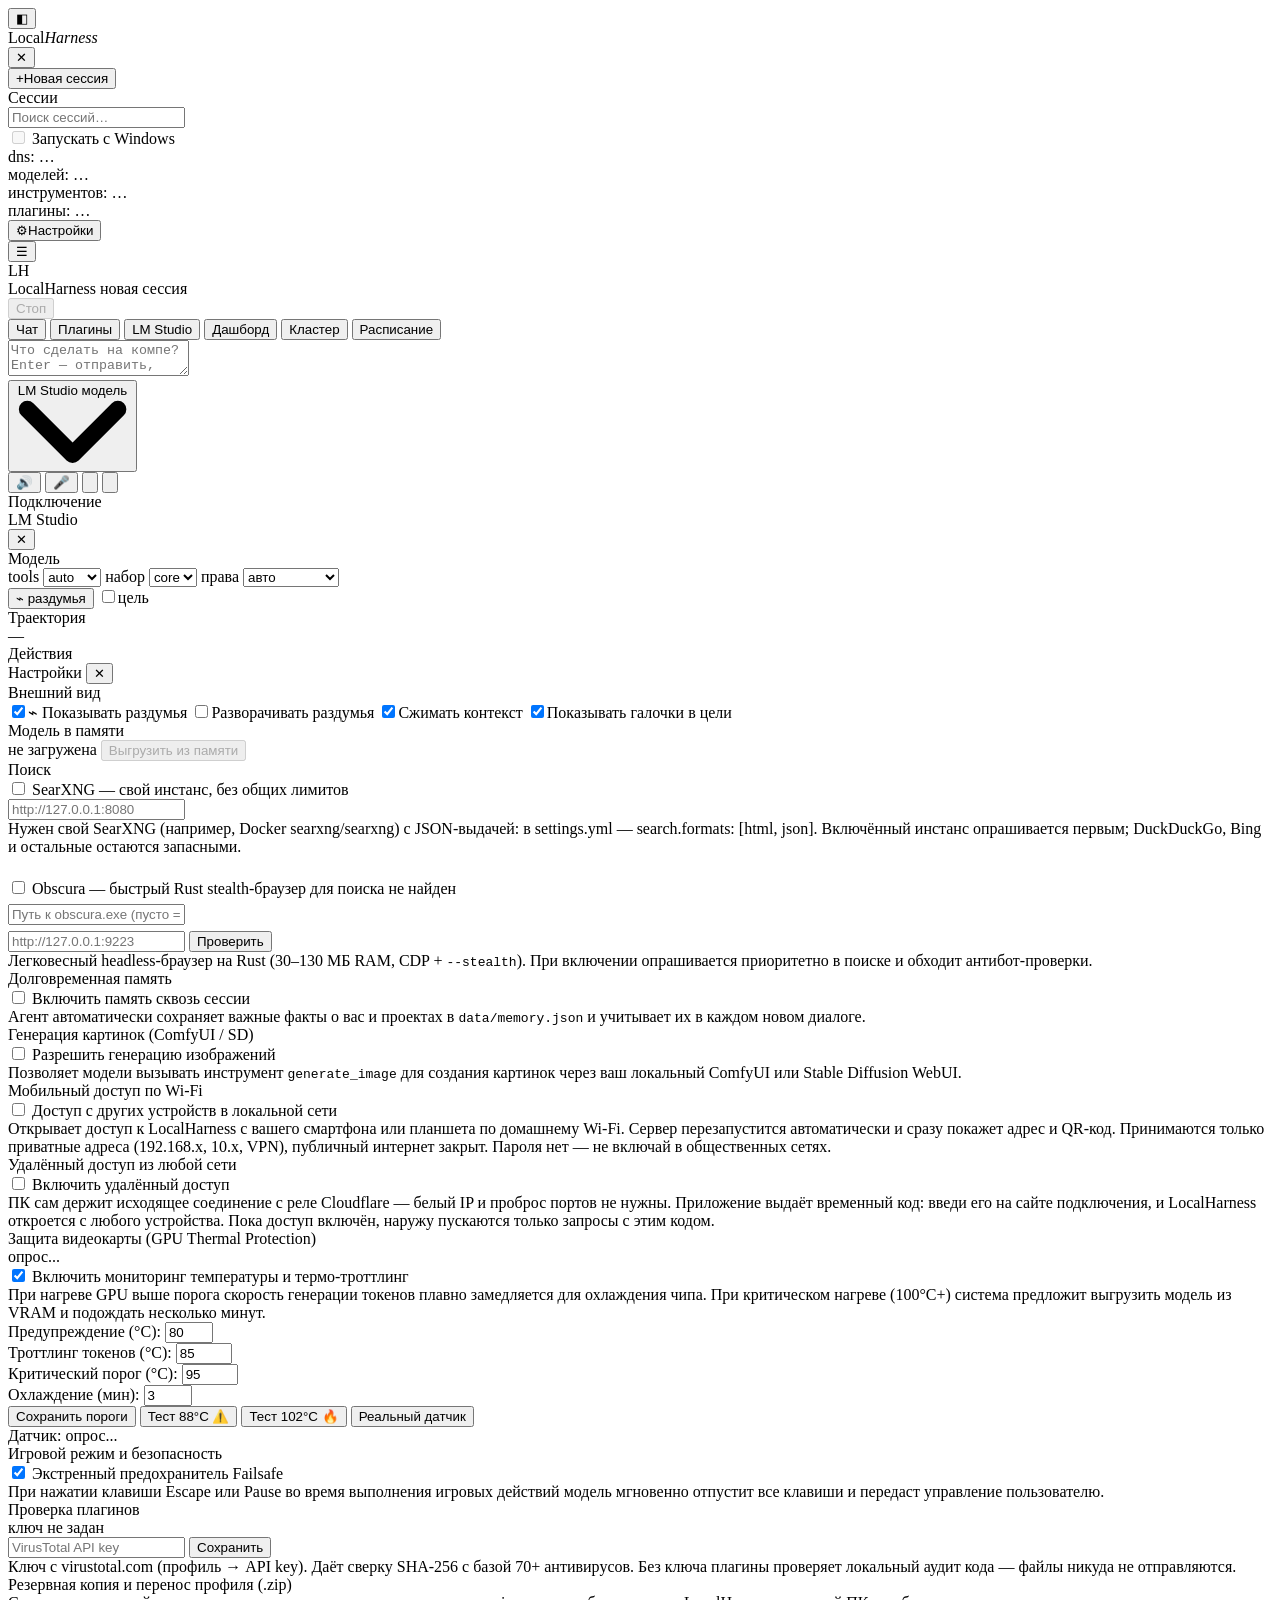
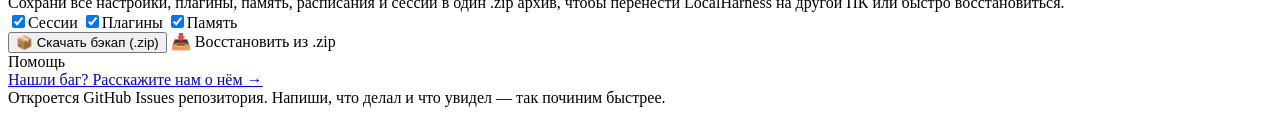
==== harness/webui/index.html @ 7506a7f7 "fix(v1.0.7-beta.1): loaded model detection, synchronous unload, tray dashboard/scheduler, .jsonl bac" ====
<!doctype html>
<html lang="ru" data-theme="dark">
<head>
<meta charset="utf-8">
<meta name="viewport" content="width=device-width, initial-scale=1, maximum-scale=1, viewport-fit=cover">
<meta name="theme-color" content="#121316">
<meta name="apple-mobile-web-app-capable" content="yes">
<meta name="apple-mobile-web-app-status-bar-style" content="black-translucent">
<title>LocalHarness</title>
<script>
/* Pick the UI tier before the first paint: phone / tablet / desktop + aspect bucket. */
(function () {
  var d = document.documentElement;
  var ua = navigator.userAgent || '';
  var coarse = window.matchMedia ? matchMedia('(pointer: coarse)').matches : false;
  var touch = coarse || navigator.maxTouchPoints > 0;
  var sw = window.screen ? screen.width : 0;
  var sh = window.screen ? screen.height : 0;
  var side = Math.min(sw, sh) || Math.min(innerWidth, innerHeight) || 360;
  var long = Math.max(sw, sh) || Math.max(innerWidth, innerHeight) || 640;
  var ratio = long / side;
  d.dataset.ui = touch && side < 820 ? 'phone'
    : !touch && innerWidth <= 640 ? 'phone'
    : touch && side < 1180 ? 'tablet'
    : 'desktop';
  d.dataset.ratio = ratio >= 1.95 ? '19x9' : ratio >= 1.7 ? 'tall' : 'classic';
  d.dataset.browser = /Edg\//.test(ua) ? 'edge' : /Firefox\//.test(ua) ? 'firefox'
    : /Safari\//.test(ua) && !/Chrome\//.test(ua) ? 'safari'
    : /Chrome\//.test(ua) ? 'chromium' : 'other';
  if (touch) d.classList.add('touch');
})();
</script>
<link rel="stylesheet" href="/style.css">
</head>
<body>
<div id="sideBackdrop" class="side-backdrop" hidden></div>
<div id="app" class="app">

  <aside id="side" class="side">
    <div class="logo-row">
      <button id="railBtn" class="icon" title="Свернуть панель">◧</button>
      <div class="brand">Local<i>Harness</i></div>
      <span class="grow"></span>
      <span class="dot idle" id="provDot" title="локальный сервер моделей"></span>
      <button id="sideCloseBtn" class="icon mobile-only" type="button" title="Закрыть меню">✕</button>
    </div>
    <button id="newChat" class="new-session"><span class="plus">+</span><span class="text">Новая сессия</span></button>
    <div class="side-label">Сессии</div>
    <input id="sessionSearch" class="field session-search" type="search" placeholder="Поиск сессий…" aria-label="Поиск сессий">
    <div id="sessions" class="sessions"></div>
    <div class="side-foot">
      <label class="autostart-label"><input id="autostart" type="checkbox" disabled> Запускать с Windows</label>
      <div class="chip" id="desktopStatus"></div>
      <div class="chip" id="dnsChip">dns: …</div>
      <div class="chip" id="modelCount">моделей: …</div>
      <div class="chip" id="toolsChip">инструментов: …</div>
      <div class="chip" id="plugChip">плагины: …</div>
      <button id="gearBtn" class="gear-btn" type="button" title="Настройки"><span class="gear-ico">⚙</span><span class="gear-label">Настройки</span></button>
    </div>
  </aside>

  <main class="center">
    <header class="head">
      <button id="mobileMenuBtn" class="icon mobile-only" type="button" title="Сессии и меню">☰</button>
      <div class="head-brand mobile-only" aria-hidden="true"><span class="brand-mark">LH</span></div>
      <div class="head-titles">
        <span class="head-kicker mobile-only">LocalHarness</span>
        <span class="head-title" id="sessionTitle">новая сессия</span>
      </div>
      <span class="grow"></span>
      <button id="headUnloadBtn" class="ghost small-btn" title="Выгрузить модель из памяти LM Studio" hidden>⏏ Выгрузить</button>
      <button id="gpuThermalPill" class="gpu-pill small-btn" type="button" title="Температура видеокарты" hidden>
        <span class="gpu-pill-ico" id="gpuPillIco">❄️</span>
        <span class="gpu-pill-txt" id="gpuPillTxt">--°C</span>
      </button>
      <span class="stat" id="speed" title="скорость генерации"></span>
      <span class="stat" id="stat"></span>
      <button id="stopBtn" class="danger" disabled>Стоп</button>
    </header>

    <div class="ctxbar" id="ctxBar" hidden>
      <div class="ctxbar-track">
        <div class="ctxbar-tools" id="ctxTools"></div>
        <div class="ctxbar-fill" id="ctxFill"></div>
        <div class="ctxbar-answer" id="ctxAnswer"></div>
        <div class="ctxbar-mark" id="ctxMark"></div>
      </div>
      <div class="ctxbar-meta">
        <span id="ctxLabel">контекст</span>
        <span class="grow"></span>
        <span class="ctxbar-limit" id="ctxLimit"></span>
      </div>
    </div>

    <nav class="views" id="views">
      <button class="view-tab active" id="tabChat" data-view="chat">Чат</button>
      <button class="view-tab" id="tabPlugins" data-view="plugins">Плагины</button>
      <button class="view-tab" id="tabLM" data-view="lm">LM Studio</button>
      <button class="view-tab" id="tabDashboard" data-view="dashboard">Дашборд</button>
      <button class="view-tab" id="tabCluster" data-view="cluster">Кластер</button>
      <button class="view-tab" id="tabSchedule" data-view="schedule">Расписание</button>
    </nav>

    <div id="modelWarning" class="model-warning" role="status" hidden></div>
    <section id="log" class="log">
      <div class="thread" id="thread"></div>
    </section>

    <section id="viewPlugins" class="pageview" hidden>
      <div class="page-inner plug-page">
        <div class="page-head">
          <div class="page-head-text">
            <div class="page-title">Плагины</div>
            <div class="page-sub" id="plugDir">папка: …</div>
          </div>
          <span class="grow"></span>
          <div class="page-head-tools">
            <div class="search-box">
              <svg viewBox="0 0 16 16" width="14" height="14" fill="none" stroke="currentColor" stroke-width="1.6" stroke-linecap="round"><circle cx="7" cy="7" r="4.4"/><path d="m10.4 10.4 3.2 3.2"/></svg>
              <input type="text" id="plugSearch" class="search-input" placeholder="поиск по названию и инструментам…">
            </div>
            <button id="plugReload" class="icon-btn" type="button" title="Перечитать папку плагинов" aria-label="Перечитать папку плагинов">
              <svg viewBox="0 0 16 16" width="15" height="15" fill="none" stroke="currentColor" stroke-width="1.5" stroke-linecap="round" stroke-linejoin="round"><path d="M13.4 8a5.4 5.4 0 1 1-1.6-3.8"/><path d="M13.4 2.6v3.2H10.2"/></svg>
            </button>
          </div>
        </div>

        <div class="segbar" id="plugNav" role="tablist" aria-label="Разделы плагинов">
          <button class="seg-btn active" data-tab="installed" type="button" role="tab" aria-selected="true">
            <svg viewBox="0 0 16 16" width="15" height="15" fill="none" stroke="currentColor" stroke-width="1.4" stroke-linejoin="round"><path d="M2.6 5.1 8 2.4l5.4 2.7v5.8L8 13.6l-5.4-2.7z"/><path d="M2.6 5.1 8 7.9l5.4-2.8M8 7.9v5.7"/></svg>
            <span>Установленные</span><span class="seg-count" id="plugCountInstalled">0</span>
          </button>
          <button class="seg-btn" data-tab="workshop" type="button" role="tab" aria-selected="false">
            <svg viewBox="0 0 16 16" width="15" height="15" fill="none" stroke="currentColor" stroke-width="1.4" stroke-linejoin="round"><path d="M8 2.1 13.2 4v4.1c0 2.9-2.1 5.2-5.2 5.9-3.1-.7-5.2-3-5.2-5.9V4z"/><path d="m5.9 7.8 1.5 1.5 2.8-3"/></svg>
            <span>Мастерская</span><span class="seg-count" id="plugCountWorkshop">0</span>
          </button>
          <button class="seg-btn" data-tab="converter" type="button" role="tab" aria-selected="false">
            <svg viewBox="0 0 16 16" width="15" height="15" fill="none" stroke="currentColor" stroke-width="1.4" stroke-linecap="round" stroke-linejoin="round"><circle cx="4.4" cy="3.9" r="1.5"/><circle cx="4.4" cy="12.1" r="1.5"/><circle cx="11.6" cy="6.3" r="1.5"/><path d="M4.4 5.4v5.2M11.6 7.8c0 2-1.7 2.5-3.3 2.7"/></svg>
            <span>Конвертер</span>
          </button>
          <button class="seg-btn" data-tab="creator" type="button" role="tab" aria-selected="false">
            <svg viewBox="0 0 16 16" width="15" height="15" fill="none" stroke="currentColor" stroke-width="1.5" stroke-linecap="round"><path d="M8 3v10M3 8h10"/></svg>
            <span>Конструктор</span>
          </button>
          <span class="grow"></span>
          <button id="plugCreateTopBtn" class="ghost" type="button" style="font-size:12px; padding:3px 10px; display:inline-flex; align-items:center; gap:5px; border-radius:var(--r-md); cursor:pointer; color:var(--accent); border:1px solid var(--accent);">
            <span>➕ Создать плагин</span>
          </button>
          <span class="seg-note" id="plugSecNote">аудит кода включён</span>
        </div>

        <!-- Tab 1: Installed & Local catalog -->
        <div id="plugTabInstalled" class="plug-pane">
          <div class="plug-grid">
            <section class="plate">
              <div class="plate-headline">
                <div class="plate-title">Установленные плагины</div>
                <span class="plate-count" id="plugInstalledCount"></span>
              </div>
              <div id="plugInstalled" class="cardlist"></div>
            </section>
            <section class="plate">
              <div class="plate-headline">
                <div class="plate-title">Каталог</div>
                <span class="plate-count">скачать и поставить</span>
              </div>
              <div id="plugCatalog" class="cardlist"></div>
              <div class="urlrow">
                <input type="text" id="plugUrl" class="field grow" placeholder="https://…/plugin.py — прямой линк на файл">
                <button id="plugInstallUrl" class="primary">Скачать</button>
              </div>
              <div class="page-sub" id="plugCatalogNote">Каталог — локальный список из plugins\catalog.json. Добавь свой источник в config.json → plugin_catalog_url.</div>
            </section>
          </div>
        </div>

        <!-- Tab 2: Workshop -->
        <div id="plugTabWorkshop" class="plug-pane" hidden>
          <div class="secbar">
            <span class="secbar-ico">
              <svg viewBox="0 0 16 16" width="17" height="17" fill="none" stroke="currentColor" stroke-width="1.4" stroke-linejoin="round"><path d="M8 2.1 13.2 4v4.1c0 2.9-2.1 5.2-5.2 5.9-3.1-.7-5.2-3-5.2-5.9V4z"/><path d="m5.9 7.8 1.5 1.5 2.8-3"/></svg>
            </span>
            <div class="secbar-main">
              <div class="secbar-title">Мастерская плагинов LocalHarness</div>
              <div class="secbar-sub">Каталог плагинов от сообщества и созданных прямо внутри LocalHarness. Каждый проходит локальный аудит кода; при заданном ключе SHA-256 дополнительно сверяется с базой VirusTotal.</div>
            </div>
            <div class="secbar-stats" id="workshopStats"></div>
          </div>

          <div class="wfilter-row">
            <button type="button" class="wfilter-chip active" data-filter="all">Все плагины</button>
            <button type="button" class="wfilter-chip" data-filter="lh">✨ Сделано в LocalHarness</button>
            <button type="button" class="wfilter-chip" data-filter="utils">Утилиты и система</button>
            <button type="button" class="wfilter-chip" data-filter="crypto">Финансы</button>
            <button type="button" class="wfilter-chip" data-filter="msg">Связь и алерты</button>
          </div>

          <div id="plugWorkshopList" class="workshop-grid"></div>

          <section class="plate">
            <div class="plate-headline">
              <div class="plate-title">Проверка плагина</div>
              <span class="sec-chip" id="vtModeChip">локальный аудит</span>
            </div>
            <div class="page-sub">Имя установленного плагина, файл из Мастерской или исходный код — перед установкой.</div>
            <div class="urlrow">
              <input type="text" id="vtCheckInput" class="field grow" placeholder="waitfor.py · telegram_bot.py · или вставь код…">
              <button id="vtCheckBtn" class="primary">Проверить</button>
            </div>
            <div class="chip-row" id="vtQuickPick"></div>
            <div id="vtCheckResult" class="report" hidden></div>
          </section>
        </div>

        <!-- Tab 3: AI Repo Converter -->
        <div id="plugTabConverter" class="plug-pane" hidden>
          <section class="plate conv-panel">
            <div class="conv-head">
              <span class="conv-step">01</span>
              <div class="conv-head-text">
                <div class="conv-title">GitHub-репозиторий</div>
                <div class="page-sub">Подойдёт любой репозиторий: Python-библиотека, MCP-сервер, Node-пакет или CLI-утилита. Плагин получит живые инструменты: справка, список файлов, чтение файла и запуск CLI репозитория (если он его объявляет).</div>
              </div>
            </div>
            <div class="conv-form">
              <input type="text" id="repoUrlInput" class="field" placeholder="https://github.com/owner/repo">
              <input type="text" id="repoNameInput" class="field conv-name" placeholder="имя плагина — необязательно">
              <button id="repoConvertBtn" class="primary">Собрать плагин</button>
            </div>
            <div class="conv-presets">
              <span class="page-sub">Примеры:</span>
              <button type="button" class="preset-chip" data-repo="openai/codex-security" data-name="codex_security_repo">openai/codex-security</button>
              <button type="button" class="preset-chip" data-repo="ollama/ollama-python" data-name="ollama_tools">ollama/ollama-python</button>
              <button type="button" class="preset-chip" data-repo="psf/requests" data-name="requests_tools">psf/requests</button>
              <button type="button" class="preset-chip" data-repo="modelcontextprotocol/servers" data-name="mcp_tools">mcp/servers</button>
            </div>
            <div id="repoConvertProgress" class="conv-progress" hidden>Запрашиваю GitHub, читаю манифесты и собираю инструменты…</div>
            <div id="repoConvertResult" class="conv-result" hidden></div>
          </section>
        </div>

        <!-- Tab 4: Plugin Creator / Studio -->
        <div id="plugTabCreator" class="plug-pane" hidden>
          <section class="plate creator-panel">
            <div class="plate-headline">
              <div>
                <div class="plate-title">🛠️ Конструктор плагинов LocalHarness</div>
                <div class="page-sub">Создай свой инструмент на Python: код проходит локальный аудит AST (и VirusTotal, если задан ключ), после чего его можно опубликовать в Мастерскую.</div>
              </div>
              <span class="sec-chip" id="creatorSecChip">авто-валидация AST</span>
            </div>

            <div class="creator-meta-grid">
              <div class="field-group">
                <label class="field-label" for="creatorName">Имя плагина (идентификатор):</label>
                <input type="text" id="creatorName" class="field" placeholder="например: currency_calc">
                <span class="field-hint">Только латиница, цифры и _ (сохранится как .py файл)</span>
              </div>
              <div class="field-group">
                <label class="field-label" for="creatorAuthor">Автор:</label>
                <input type="text" id="creatorAuthor" class="field" placeholder="Ваш никнейм или имя">
                <span class="field-hint">Отобразится в карточке Мастерской</span>
              </div>
              <div class="field-group full-width">
                <label class="field-label" for="creatorDesc">Описание возможностей плагина:</label>
                <input type="text" id="creatorDesc" class="field" placeholder="Кратко опишите, что делает плагин и когда агенту его вызывать...">
              </div>
              <div class="field-group full-width">
                <label class="field-label" for="creatorTags">Теги для Мастерской (через запятую):</label>
                <input type="text" id="creatorTags" class="field" placeholder="утилиты, сеть, мониторинг">
                <span class="field-hint">Используются фильтрами Мастерской: утилиты · финансы · связь</span>
              </div>
            </div>

            <div class="template-selector">
              <span class="page-sub" style="font-weight:600;">Готовые шаблоны:</span>
              <button type="button" class="template-chip" data-tpl="tool">⚡ Базовый инструмент</button>
              <button type="button" class="template-chip" data-tpl="http">🌐 HTTP API / Запрос</button>
              <button type="button" class="template-chip" data-tpl="sys">💻 Системная утилита</button>
              <button type="button" class="template-chip" data-tpl="ai">🧠 Обработка текста</button>
            </div>

            <div class="ai-prompt-box">
              <div class="field-label">✨ Генерация плагина с помощью локального ИИ:</div>
              <div class="urlrow">
                <input type="text" id="creatorAiPrompt" class="field grow" placeholder="Опишите задачу плагина (например, 'парсер заголовков Hacker News' или 'проверка пинга до серверов')…">
                <button type="button" id="creatorAiBtn" class="primary" style="white-space:nowrap;">Сгенерировать с ИИ</button>
              </div>
            </div>

            <div class="editor-wrap">
              <div class="editor-head">
                <span class="editor-label">Исходный код плагина (Python):</span>
                <span class="editor-format">TOOLS = [{name, desc, params, required, fn}]</span>
              </div>
              <textarea id="creatorCode" class="creator-code-area" spellcheck="false" rows="14"></textarea>
            </div>

            <div class="creator-options">
              <label class="creator-check-label">
                <input type="checkbox" id="creatorPublish" checked>
                <span><b>Опубликовать в Мастерскую плагинов</b> (плагин появится в Мастерской с бейджем «✨ Сделано в LocalHarness» и будет доступен для скачивания)</span>
              </label>
            </div>

            <div class="creator-actions">
              <button type="button" id="creatorScanBtn" class="ghost">🧪 Проверить код (AST + VirusTotal)</button>
              <button type="button" id="creatorSaveBtn" class="primary">💾 Сохранить и активировать</button>
            </div>

            <div id="creatorResultBox" class="report" hidden></div>

            <div class="tester-wrap">
              <div class="plate-headline" style="margin-top:12px; padding-top:12px; border-top:.5px solid var(--l1);">
                <div>
                  <div class="plate-title">🧪 Интерактивная песочница инструмента</div>
                  <div class="page-sub">Вызов идёт в отдельном процессе с таймаутом 30 с — зависший плагин не остановит сервер.</div>
                </div>
              </div>
              <div class="creator-meta-grid" style="grid-template-columns: minmax(180px, 1fr) 2fr auto; align-items: flex-end; gap:8px;">
                <div class="field-group">
                  <label class="field-label" for="creatorTestTool">Инструмент:</label>
                  <select id="creatorTestTool" class="field compact"></select>
                </div>
                <div class="field-group">
                  <label class="field-label" for="creatorTestArgs">Параметры (JSON):</label>
                  <input type="text" id="creatorTestArgs" class="field" placeholder='{"a": 5, "b": 10}' value="{}">
                </div>
                <button type="button" id="creatorTestBtn" class="primary" style="white-space:nowrap; height:34px;">▶️ Запустить</button>
              </div>
              <pre id="creatorTestResult" class="code-modal-pre" style="max-height:160px; margin-top:8px;" hidden></pre>
            </div>
          </section>
        </div>

      </div>
    </section>

    <section id="viewLM" class="pageview" hidden>
      <div class="page-inner">
        <div class="page-head">
          <div>
            <div class="page-title">LM Studio</div>
            <div class="page-sub" id="lmBase">сервер: …</div>
          </div>
          <span class="grow"></span>
          <button id="lmsUnloadAll" class="ghost" title="Выгрузить все модели из памяти LM Studio">выгрузить всё</button>
          <button id="lmsWake" class="ghost">разбудить сервер</button>
          <button id="lmsRefresh" class="ghost">обновить</button>
        </div>
        <div class="plug-grid two">
          <section class="plate">
            <div class="plate-title-row">
              <div class="plate-title">В памяти</div>
              <button id="lmsUnloadPlateBtn" class="ghost small-btn" title="Выгрузить все модели из памяти">выгрузить всё</button>
            </div>
            <div id="lmLoaded" class="cardlist"></div>
          </section>
          <section class="plate">
            <div class="plate-title">На диске</div>
            <div id="lmDisk" class="cardlist"></div>
            <div class="lm-options">
              <label>Контекст LM Studio <input id="lmContext" class="small-field" type="number" min="512" max="262144" step="512" title="512–262144 токенов; не больше реального контекста модели"></label>
              <label>TTL, сек <input id="lmTtl" class="small-field" type="number" min="0" step="60" placeholder="0 = выкл."></label>
            </div>
            <div class="page-sub">Контекст: 512–262144 токенов, кратно 512. Больше реального контекста модели выставлять нельзя — LM Studio откажет или загрузит модель не влезающей в память.</div>
            <div class="urlrow">
              <input type="text" id="lmQuery" class="field grow" placeholder="Поиск и скачивание GGUF модели (напр. qwen2.5-7b-instruct)">
              <button id="lmDownload" class="primary">Скачать</button>
            </div>
            <pre id="lmJobLog" class="joblog" hidden></pre>
             <div class="urlrow vision-row"><label class="file-pick">Изображение для vision<input type="file" id="visionFile" accept="image/png,image/jpeg,image/webp,image/gif" multiple></label><span class="page-sub" id="visionName">не выбрано</span><button id="visionClear" class="ghost" type="button">очистить</button></div>
             <div class="urlrow import-row"><input type="text" id="lmImportPath" class="field grow" placeholder="C:\\Models\\model.gguf — локальный файл с Hugging Face"><select id="lmImportMode" class="compact"><option value="copy">копировать</option><option value="hard-link">hard-link</option><option value="symbolic-link">symlink</option><option value="move">переместить</option></select><button id="lmImport" class="primary">Импортировать</button></div>
             <div class="page-sub">Vision: прикрепи картинку к сообщению и выбери мультимодальную модель. Импорт использует официальный lms import.</div>
            <div class="settings-block">
              <div class="plate-title">Системный промпт</div>
              <textarea id="systemPrompt" class="settings-text" rows="7" placeholder="Дополнительные правила для модели…"></textarea>
              <button id="saveSystemPrompt" class="primary">Сохранить промпт</button>
              <div class="page-sub">Добавляется к базовым правилам LocalHarness и инструментам.</div>
            </div>
          </section>
        </div>
      </div>
    </section>

    <section id="viewDashboard" class="pageview" hidden>
      <div class="page-inner dash-page">
        <div class="page-head">
          <div class="page-head-text">
            <div class="page-title">Дашборд системы</div>
            <div class="page-sub" id="dashUptime">аптайм: —</div>
          </div>
          <span class="grow"></span>
          <div class="page-head-tools">
            <select id="dashWindow" class="compact" aria-label="Интервал графиков">
              <option value="2">2 мин</option>
              <option value="5">5 мин</option>
              <option value="10" selected>10 мин</option>
            </select>
            <button id="dashRefreshBtn" class="ghost" type="button">Обновить</button>
          </div>
        </div>

        <div class="dash-summary-row" id="dashSummary">
          <div class="dash-card">
            <div class="dash-card-title">GPU</div>
            <div class="dash-card-val" id="dashGpuTemp">--°C</div>
            <div class="dash-card-sub" id="dashGpuName">—</div>
          </div>
          <div class="dash-card">
            <div class="dash-card-title">VRAM</div>
            <div class="dash-card-val" id="dashVram">-- / -- ГБ</div>
            <div class="dash-card-sub" id="dashVramPct">— %</div>
          </div>
          <div class="dash-card">
            <div class="dash-card-title">RAM</div>
            <div class="dash-card-val" id="dashRam">-- %</div>
            <div class="dash-card-sub" id="dashRamFree">— ГБ свободно</div>
          </div>
          <div class="dash-card">
            <div class="dash-card-title">CPU</div>
            <div class="dash-card-val" id="dashCpu">-- %</div>
            <div class="dash-card-sub" id="dashCpuCores">— ядер</div>
          </div>
          <div class="dash-card">
            <div class="dash-card-title">Токены</div>
            <div class="dash-card-val" id="dashTokens">0</div>
            <div class="dash-card-sub" id="dashTokensSub">сгенерировано</div>
          </div>
          <div class="dash-card">
            <div class="dash-card-title">Сессии</div>
            <div class="dash-card-val" id="dashSessions">0</div>
            <div class="dash-card-sub" id="dashSessionsSub">запросов</div>
          </div>
        </div>

        <div class="dash-charts-grid">
          <div class="dash-chart-box">
            <div class="dash-chart-head">
              <span class="dash-chart-title">🌡️ Температура GPU (°C)</span>
              <span class="dash-chart-badge" id="chartGpuTempVal">—</span>
            </div>
            <div class="dash-canvas-wrap"><canvas id="chartGpuTemp"></canvas></div>
          </div>
          <div class="dash-chart-box">
            <div class="dash-chart-head">
              <span class="dash-chart-title">📊 Загрузка GPU (%)</span>
              <span class="dash-chart-badge" id="chartGpuUtilVal">—</span>
            </div>
            <div class="dash-canvas-wrap"><canvas id="chartGpuUtil"></canvas></div>
          </div>
          <div class="dash-chart-box">
            <div class="dash-chart-head">
              <span class="dash-chart-title">💾 Видеопамять VRAM (МБ)</span>
              <span class="dash-chart-badge" id="chartVramVal">—</span>
            </div>
            <div class="dash-canvas-wrap"><canvas id="chartVram"></canvas></div>
          </div>
          <div class="dash-chart-box">
            <div class="dash-chart-head">
              <span class="dash-chart-title">🧠 RAM и CPU (%)</span>
              <span class="dash-chart-legend">
                <span class="dleg-item"><i style="background:#a78bfa"></i>RAM</span>
                <span class="dleg-item"><i style="background:#34d399"></i>CPU</span>
              </span>
            </div>
            <div class="dash-canvas-wrap"><canvas id="chartSystem"></canvas></div>
          </div>
        </div>

        <div class="dash-peaks-row">
          <div class="dash-peak">
            <span class="dash-peak-label">Пик GPU:</span>
            <span class="dash-peak-val" id="dashPeakGpu">--°C</span>
          </div>
          <div class="dash-peak">
            <span class="dash-peak-label">Средняя GPU:</span>
            <span class="dash-peak-val" id="dashAvgGpu">--°C</span>
          </div>
          <div class="dash-peak">
            <span class="dash-peak-label">Загрузок модели:</span>
            <span class="dash-peak-val" id="dashModelLoads">0</span>
          </div>
        </div>
      </div>
    </section>

    <section id="viewCluster" class="pageview" hidden>
      <div class="page-inner cluster-page">
        <div class="page-head">
          <div class="page-head-text">
            <div class="page-title">Wi-Fi Кластер устройств</div>
            <div class="page-sub" id="clusterSub">Распределение нагрузки на телефоны, планшеты и другие ПК в одной локальной сети</div>
          </div>
          <span class="grow"></span>
          <div class="page-head-tools">
            <button id="clusterBenchBtn" class="primary" type="button">⚡ Тест нагрузки</button>
            <button id="clusterRefreshBtn" class="ghost" type="button">Обновить</button>
          </div>
        </div>

        <div id="clusterLanNotice" class="cluster-banner" hidden>
          <div>
            <strong>Wi-Fi доступ выключен</strong> — сейчас к кластеру может подключиться только этот ПК. Включи доступ по локальной сети, чтобы подключать телефоны и другие ноутбуки по QR-коду.
          </div>
          <button id="clusterEnableLanBtn" class="primary" type="button">Включить Wi-Fi доступ</button>
        </div>

        <div class="cluster-top-grid">
          <div class="cluster-box">
            <div class="plate-title">📱 Подключить телефон / устройство</div>
            <div class="page-sub">Отсканируй QR-код с любого телефона или планшета в том же Wi-Fi — устройство станет воркером прямо в браузере (с настройкой щадящей нагрузки и защитой батареи).</div>
            <div class="cluster-qr-row">
              <div id="clusterQrBox" class="qr-container cluster-qr"></div>
              <div class="cluster-qr-info">
                <div class="urlrow">
                  <input type="text" id="clusterWorkerUrl" class="field grow monospace" readonly>
                  <button id="clusterCopyUrlBtn" class="ghost" type="button">Копировать</button>
                </div>
                <div class="cluster-qr-btns">
                  <button id="clusterOpenWorkerBtn" class="ghost" type="button">Открыть воркер здесь ↗</button>
                </div>
                <div class="cluster-kpi-row">
                  <span class="sec-chip" id="clusterWorkersChip">воркеров: 0</span>
                  <span class="sec-chip" id="clusterThreadsChip">потоков: 0</span>
                  <span class="sec-chip" id="clusterDoneChip">задач: 0</span>
                </div>
              </div>
            </div>
          </div>

          <div class="cluster-box">
            <div class="plate-title">🖥️ Узлы LLM в Wi-Fi сети (Ollama / LM Studio)</div>
            <div class="page-sub">Если в Wi-Fi есть второй ПК или Mac с Ollama / LM Studio, LocalHarness может перекидывать запросы на него.</div>
            <label class="autostart-label" style="margin:6px 0;">
              <input type="checkbox" id="clusterOffloadHot" checked>
              🔥 Автопереброс LLM на узлы Wi-Fi при перегреве GPU
            </label>
            <div class="urlrow">
              <input type="text" id="clusterNodeInput" class="field grow" placeholder="192.168.1.50:11434 или :1234">
              <button id="clusterAddNodeBtn" class="ghost" type="button">Добавить</button>
              <button id="clusterScanBtn" class="primary" type="button">🔍 Сканировать Wi-Fi</button>
            </div>
            <div id="clusterScanStatus" class="page-sub"></div>
            <div id="clusterLlmList" class="cluster-list"></div>
          </div>
        </div>

        <div class="cluster-box">
          <div class="plate-title-row">
            <div class="plate-title">Подключённые устройства-воркеры</div>
            <span class="page-sub" id="clusterWorkersHint">открой ссылку выше на телефоне</span>
          </div>
          <div id="clusterWorkersList" class="cluster-workers-grid"></div>
        </div>

        <div id="clusterBenchResult" class="cluster-box" hidden>
          <div class="plate-title-row">
            <div class="plate-title">⚡ Результат распределённого теста</div>
            <span class="sec-chip ok" id="clusterBenchTime">—</span>
          </div>
          <div id="clusterBenchBars" class="cluster-bench-bars"></div>
        </div>
      </div>
    </section>

    <section id="viewSchedule" class="pageview" hidden>
      <div class="page-inner sched-page">
        <div class="page-head">
          <div class="page-head-text">
            <div class="page-title">Планировщик и Автоматизации</div>
            <div class="page-sub">Запуск промптов агента и команд по расписанию (интервал или ежедневно по времени)</div>
          </div>
          <span class="grow"></span>
          <button id="schedRefreshBtn" class="ghost" type="button">Обновить</button>
        </div>

        <div class="cluster-box">
          <div class="plate-title">➕ Новая автозадача</div>
          <div class="sched-form-grid">
            <input type="text" id="schedName" class="field" placeholder="Название (напр. Утренний дайджест)">
            <select id="schedKind" class="compact">
              <option value="prompt">🤖 Промпт агенту</option>
              <option value="shell">💻 Команда Shell</option>
            </select>
            <select id="schedType" class="compact">
              <option value="interval">Каждые N минут</option>
              <option value="daily">Ежедневно в HH:MM</option>
            </select>
            <input type="number" id="schedInterval" class="field" min="1" max="10080" value="60" placeholder="Минут">
            <input type="time" id="schedDailyTime" class="field" value="09:00" hidden>
          </div>
          <textarea id="schedPayload" class="settings-text" rows="2" placeholder="Что выполнить? Например: Проверь новости ИИ и сделай краткую сводку из 5 пунктов…"></textarea>
          <div class="thermal-action-row">
            <button id="schedAddBtn" class="primary" type="button">➕ Добавить в расписание</button>
          </div>
        </div>

        <div class="cluster-box">
          <div class="plate-title">Активные задачи</div>
          <div id="schedTasksList" class="cluster-list"></div>
        </div>

        <div class="cluster-box">
          <div class="plate-title">История запусков</div>
          <div id="schedHistoryList" class="cluster-list"></div>
        </div>
      </div>
    </section>

    <footer class="composer">
      <div class="band warn-band" id="approveBand" hidden></div>
      <div class="band goal-band" id="goalBand" hidden>
        <span class="goal-state" id="goalState">цель: не активна</span>
        <span class="goal-text" id="goalText"></span>
        <div class="goal-checklist" id="goalChecklist" hidden></div>
      </div>
      <div class="input-shell">
        <div class="attach-strip" id="attachStrip" hidden></div>
        <textarea id="input" rows="2" placeholder="Что сделать на компе? Enter — отправить, Shift+Enter — перенос"></textarea>
        <div class="composer-row">
          <button id="modelChip" class="model-chip" type="button" aria-haspopup="dialog" aria-expanded="false" title="Модель и режим">
            <span class="model-chip-dot" id="modelChipDot"></span>
            <span class="model-chip-text">
              <span class="model-chip-prov" id="modelChipProv">LM Studio</span>
              <span class="model-chip-name" id="modelChipName">модель</span>
            </span>
            <svg class="model-chip-caret" viewBox="0 0 10 6" aria-hidden="true"><path d="M1 1l4 4 4-4" fill="none" stroke="currentColor" stroke-width="1.5" stroke-linecap="round" stroke-linejoin="round"/></svg>
          </button>
          <div class="composer-actions">
            <span class="hint" id="modeHint"></span>
            <button id="voiceTtsBtn" class="composer-icon" type="button" title="Озвучка ответов модели (TTS)" aria-pressed="false">🔊</button>
            <button id="voiceMicBtn" class="composer-icon" type="button" title="Голосовой ввод (микрофон)" aria-pressed="false">🎤</button>
            <button id="attachBtn" class="composer-icon" type="button" title="Прикрепить картинки (или Ctrl+V / перетащи в поле)">
              <svg viewBox="0 0 24 24" aria-hidden="true"><rect x="3.5" y="4.5" width="17" height="15" rx="3" fill="none" stroke="currentColor" stroke-width="1.7"/><circle cx="8.8" cy="9.6" r="1.5" fill="currentColor"/><path d="M4.5 16.5l4.2-4 3.3 3 2.6-2.2 4.9 4.2" fill="none" stroke="currentColor" stroke-width="1.7" stroke-linecap="round" stroke-linejoin="round"/></svg>
            </button>
            <input type="file" id="attachFile" accept="image/png,image/jpeg,image/webp,image/gif" multiple hidden>
            <button id="send" class="send-round" type="button" title="Отправить" aria-label="Отправить">
              <svg viewBox="0 0 24 24" aria-hidden="true"><path d="M12 19V5" fill="none" stroke="currentColor" stroke-width="2.2" stroke-linecap="round"/><path d="M5.6 11.3L12 4.9l6.4 6.4" fill="none" stroke="currentColor" stroke-width="2.2" stroke-linecap="round" stroke-linejoin="round"/></svg>
            </button>
          </div>
        </div>
      </div>
    </footer>
    <div id="modelMenu" class="model-menu" role="dialog" aria-label="Модель и режим" aria-hidden="true">
        <div class="mm-grab" aria-hidden="true"></div>
        <div class="mm-head">
          <div>
            <div class="mm-kicker">Подключение</div>
            <div class="mm-title" id="mmProviderTitle">LM Studio</div>
          </div>
          <span class="grow"></span>
          <button id="modelMenuClose" class="icon" type="button" title="Закрыть">✕</button>
        </div>
        <div class="mm-providers" id="mmProviders" role="tablist" aria-label="Провайдер"></div>
        <div class="mm-label">Модель</div>
        <div class="mm-models" id="mmModels"></div>
        <div class="mm-grid">
          <label class="mm-field"><span>tools</span>
            <select id="protocol" class="compact" title="Как модель вызывает инструменты">
              <option value="auto">auto</option>
              <option value="native">native</option>
              <option value="json">json</option>
            </select>
          </label>
          <label class="mm-field"><span>набор</span>
            <select id="profile" class="compact" title="Набор инструментов">
              <option value="core">core</option>
              <option value="full">full</option>
            </select>
          </label>
          <label class="mm-field"><span>права</span>
            <select id="perms" class="compact" title="Сколько прав дать модели">
              <option value="auto">авто</option>
              <option value="unrestricted">всё</option>
              <option value="ask">спрашивать</option>
            </select>
          </label>
        </div>
        <div class="mm-toggles">
          <button id="thinkBtn" class="mm-toggle" type="button" aria-pressed="true"><span class="ico">⌁</span> раздумья</button>
          <label class="mm-toggle"><input type="checkbox" id="goalMode"><span>цель</span></label>
        </div>
        <input type="text" id="goalCriteria" placeholder="критерий готовности" hidden>
        <select id="provider" class="compact" aria-label="Провайдер" hidden></select>
        <select id="model" class="compact wide" aria-label="Модель" hidden></select>
    </div>
  </main>

  <aside id="right" class="right">
    <div class="right-head">Траектория</div>
    <div class="usage" id="usage">—</div>
    <div class="right-label">Действия</div>
    <div id="trace" class="trace"></div>
  </aside>

  <div id="settingsDrawer" class="drawer" aria-hidden="true">
    <div class="drawer-head">
      <span class="plate-title">Настройки</span>
      <span class="grow"></span>
      <button id="drawerClose" class="icon" type="button" title="Закрыть">✕</button>
    </div>
    <div class="settings-block">
      <div class="plate-title">Внешний вид</div>
      <label class="check-pill"><input type="checkbox" id="showReasoning" checked><span>⌁ Показывать раздумья</span></label>
      <label class="check-pill"><input type="checkbox" id="expandReasoning"><span>Разворачивать раздумья</span></label>
      <label class="check-pill"><input type="checkbox" id="autoCompress" checked><span>Сжимать контекст</span></label>
      <label class="check-pill"><input type="checkbox" id="goalChecklistToggle" checked><span>Показывать галочки в цели</span></label>
    </div>
    <div class="settings-block" id="loadedModelBlock">
      <div class="plate-title">Модель в памяти</div>
      <div class="memory-info-row">
        <span id="currentLoadedModelName" class="page-sub">не загружена</span>
        <button id="drawerUnloadBtn" class="ghost" type="button" disabled>Выгрузить из памяти</button>
      </div>
    </div>
    <div class="settings-block">
      <div class="plate-title">Поиск</div>
      <label class="autostart-label"><input id="searxngEnabled" type="checkbox"> SearXNG — свой инстанс, без общих лимитов</label>
      <div class="urlrow">
        <input type="text" id="searxngUrl" class="field grow" placeholder="http://127.0.0.1:8080">
      </div>
      <div class="page-sub">Нужен свой SearXNG (например, Docker searxng/searxng) с JSON-выдачей: в settings.yml — search.formats: [html, json]. Включённый инстанс опрашивается первым; DuckDuckGo, Bing и остальные остаются запасными.</div>
      <div style="margin-top:12px;padding-top:10px;border-top:1px solid var(--l0);">
        <div class="plate-title-row">
          <label class="autostart-label" style="margin:0;"><input id="obscuraEnabled" type="checkbox"> Obscura — быстрый Rust stealth-браузер для поиска</label>
          <span class="sec-chip" id="obscuraStatusChip">не найден</span>
        </div>
        <div class="urlrow" style="margin-top:6px;">
          <input type="text" id="obscuraPath" class="field grow" placeholder="Путь к obscura.exe (пусто = автопоиск в PATH)">
        </div>
        <div class="urlrow" style="margin-top:6px;">
          <input type="text" id="obscuraCdp" class="field grow" placeholder="http://127.0.0.1:9223">
          <button id="obscuraTestBtn" class="ghost" type="button">Проверить</button>
        </div>
        <div id="obscuraHint" class="page-sub">Легковесный headless-браузер на Rust (30–130 МБ RAM, CDP + <code>--stealth</code>). При включении опрашивается приоритетно в поиске и обходит антибот-проверки.</div>
      </div>
    </div>
    <div class="settings-block">
      <div class="plate-title">Долговременная память</div>
      <label class="autostart-label"><input id="memoryEnabled" type="checkbox"> Включить память сквозь сессии</label>
      <div class="page-sub">Агент автоматически сохраняет важные факты о вас и проектах в <code>data/memory.json</code> и учитывает их в каждом новом диалоге.</div>
      <div id="memorySection" class="memory-box" hidden>
        <div class="memory-actions-row">
          <span id="memoryCount" class="page-sub">Фактов: 0</span>
          <button id="memoryClearBtn" class="ghost" type="button">Очистить всё</button>
        </div>
        <div id="memoryList" class="memory-list"></div>
        <div class="urlrow">
          <input type="text" id="memoryNewInput" class="field grow" placeholder="Запомнить новый факт вручную…">
          <button id="memoryAddBtn" class="ghost" type="button">Добавить</button>
        </div>
      </div>
    </div>
    <div class="settings-block">
      <div class="plate-title">Генерация картинок (ComfyUI / SD)</div>
      <label class="autostart-label"><input id="imageGenEnabled" type="checkbox"> Разрешить генерацию изображений</label>
      <div class="page-sub">Позволяет модели вызывать инструмент <code>generate_image</code> для создания картинок через ваш локальный ComfyUI или Stable Diffusion WebUI.</div>
      <div id="imageGenSection" hidden>
        <div class="urlrow">
          <input type="text" id="comfyuiUrl" class="field grow" placeholder="http://127.0.0.1:8188">
          <button id="comfyuiTestBtn" class="ghost" type="button">Проверить</button>
        </div>
        <div id="comfyuiStatus" class="page-sub"></div>
      </div>
    </div>
    <div class="settings-block">
      <div class="plate-title">Мобильный доступ по Wi-Fi</div>
      <label class="autostart-label"><input id="lanAccessEnabled" type="checkbox"> Доступ с других устройств в локальной сети</label>
      <div class="page-sub">Открывает доступ к LocalHarness с вашего смартфона или планшета по домашнему Wi-Fi. Сервер перезапустится автоматически и сразу покажет адрес и QR-код. Принимаются только приватные адреса (192.168.x, 10.x, VPN), публичный интернет закрыт. Пароля нет — не включай в общественных сетях.</div>
      <div id="lanSection" hidden>
        <div class="urlrow">
          <span id="lanUrlText" class="field grow monospace" style="overflow:hidden;text-overflow:ellipsis;"></span>
          <button id="lanCopyBtn" class="ghost" type="button">Копировать</button>
        </div>
        <div id="qrCodeContainer" class="qr-container"></div>
      </div>
    </div>
    <div class="settings-block" id="remoteBlock">
      <div class="plate-title">Удалённый доступ из любой сети</div>
      <label class="autostart-label"><input id="remoteEnabled" type="checkbox"> Включить удалённый доступ</label>
      <div class="page-sub">ПК сам держит исходящее соединение с реле Cloudflare — белый IP и проброс портов не нужны. Приложение выдаёт временный код: введи его на сайте подключения, и LocalHarness откроется с любого устройства. Пока доступ включён, наружу пускаются только запросы с этим кодом.</div>
      <div id="remoteSection" hidden>
        <div class="remote-code-row">
          <span id="remoteCode" class="remote-code">·····-·····</span>
          <button id="remoteCopyBtn" class="ghost" type="button" disabled>Копировать</button>
          <button id="remoteRotateBtn" class="ghost" type="button" disabled>Новый код</button>
        </div>
        <div id="remoteMeta" class="page-sub"></div>
        <div class="remote-warn">Код даёт полный доступ к этому компьютеру — не пересылай его. «Новый код» сразу отключает все прежние подключения.</div>
        <div id="remoteQr" class="qr-container"></div>
        <div class="urlrow">
          <span id="remoteSiteText" class="field grow monospace" style="overflow:hidden;text-overflow:ellipsis;">сайт не настроен</span>
          <button id="remoteOpenSite" class="ghost" type="button" disabled>Открыть сайт</button>
        </div>
        <details class="remote-adv">
          <summary>Сайт и реле</summary>
          <div class="urlrow">
            <input type="text" id="remoteSiteUrl" class="field grow" placeholder="https://…pages.dev — сайт с вводом кода">
          </div>
          <div class="urlrow">
            <input type="text" id="remoteWorkerUrl" class="field grow" placeholder="https://…workers.dev — реле кодов">
          </div>
          <button id="remoteCfgSave" class="ghost" type="button">Сохранить адреса</button>
        </details>
        <div id="remoteHint" class="page-sub"></div>
      </div>
    </div>
    <div class="settings-block" id="gpuThermalBlock">
      <div class="plate-title-row">
        <div class="plate-title">Защита видеокарты (GPU Thermal Protection)</div>
        <span class="sec-chip" id="gpuStatusChip">опрос...</span>
      </div>
      <label class="autostart-label"><input id="gpuThermalEnabled" type="checkbox" checked> Включить мониторинг температуры и термо-троттлинг</label>
      <div class="page-sub">При нагреве GPU выше порога скорость генерации токенов плавно замедляется для охлаждения чипа. При критическом нагреве (100°C+) система предложит выгрузить модель из VRAM и подождать несколько минут.</div>
      <div id="gpuThermalSub">
        <div class="thermal-cfg-grid">
          <div class="tcfg-item">
            <label for="gpuTempWarn">Предупреждение (°C):</label>
            <input type="number" id="gpuTempWarn" class="field small-field" min="60" max="95" value="80">
          </div>
          <div class="tcfg-item">
            <label for="gpuTempThrottle">Троттлинг токенов (°C):</label>
            <input type="number" id="gpuTempThrottle" class="field small-field" min="65" max="100" value="85">
          </div>
          <div class="tcfg-item">
            <label for="gpuTempCritical">Критический порог (°C):</label>
            <input type="number" id="gpuTempCritical" class="field small-field" min="80" max="115" value="95">
          </div>
          <div class="tcfg-item">
            <label for="gpuCooldownDuration">Охлаждение (мин):</label>
            <input type="number" id="gpuCooldownDuration" class="field small-field" min="1" max="15" value="3">
          </div>
        </div>
        <div class="thermal-action-row">
          <button id="gpuThermalSaveBtn" class="ghost" type="button">Сохранить пороги</button>
          <button id="gpuThermalTestWarnBtn" class="ghost" type="button" title="Проверить предупреждение 88°C">Тест 88°C ⚠️</button>
          <button id="gpuThermalTestCritBtn" class="ghost danger-text" type="button" title="Проверить аварийный перегрев 102°C">Тест 102°C 🔥</button>
          <button id="gpuThermalResetSimBtn" class="ghost" type="button" title="Вернуться к реальному датчику">Реальный датчик</button>
        </div>
        <div id="gpuStatusText" class="page-sub">Датчик: опрос...</div>
      </div>
    </div>
    <div class="settings-block">
      <div class="plate-title">Игровой режим и безопасность</div>
      <label class="autostart-label"><input id="gameFailsafeEnabled" type="checkbox" checked> Экстренный предохранитель Failsafe</label>
      <div class="page-sub">При нажатии клавиши Escape или Pause во время выполнения игровых действий модель мгновенно отпустит все клавиши и передаст управление пользователю.</div>
    </div>
    <div class="settings-block">
      <div class="plate-title-row">
        <div class="plate-title">Проверка плагинов</div>
        <span class="sec-chip" id="vtKeyChip">ключ не задан</span>
      </div>
      <div class="urlrow">
        <input type="password" id="vtApiKey" class="field grow" placeholder="VirusTotal API key">
        <button id="vtApiKeySave" class="ghost" type="button">Сохранить</button>
      </div>
      <div class="page-sub">Ключ с virustotal.com (профиль → API key). Даёт сверку SHA-256 с базой 70+ антивирусов. Без ключа плагины проверяет локальный аудит кода — файлы никуда не отправляются.</div>
    </div>
    <div class="settings-block" id="backupBlock">
      <div class="plate-title">Резервная копия и перенос профиля (.zip)</div>
      <div class="page-sub">Сохрани все настройки, плагины, память, расписания и сессии в один .zip архив, чтобы перенести LocalHarness на другой ПК или быстро восстановиться.</div>
      <div class="thermal-action-row">
        <label class="check-pill"><input type="checkbox" id="bkSessions" checked><span>Сессии</span></label>
        <label class="check-pill"><input type="checkbox" id="bkPlugins" checked><span>Плагины</span></label>
        <label class="check-pill"><input type="checkbox" id="bkMemory" checked><span>Память</span></label>
      </div>
      <div class="thermal-action-row">
        <button id="bkExportBtn" class="primary" type="button">📦 Скачать бэкап (.zip)</button>
        <label class="ghost file-pick" style="cursor:pointer;">📥 Восстановить из .zip<input type="file" id="bkImportFile" accept=".zip,application/zip" hidden></label>
      </div>
      <div id="bkStatus" class="page-sub"></div>
    </div>
    <div class="settings-block">
      <div class="plate-title">Помощь</div>
      <a id="bugReport" class="bug-link" href="https://github.com/lenovolquser15-ai/Local-AI-IDE/issues/new" target="_blank" rel="noopener">Нашли баг? Расскажите нам о нём →</a>
      <div class="page-sub">Откроется GitHub Issues репозитория. Напиши, что делал и что увидел — так починим быстрее.</div>
    </div>
  </div>

</div>
<dialog id="deleteDialog" aria-labelledby="deleteQuestion">
  <form method="dialog">
    <p id="deleteQuestion"></p>
    <div class="dialog-actions">
      <button value="cancel" autofocus>Отмена</button>
      <button class="danger" value="delete">Удалить</button>
    </div>
  </form>
</dialog>
<dialog id="codeDialog" class="code-modal">
  <div class="modal-head">
    <div class="modal-head-text">
      <span class="modal-title" id="codeDialogTitle">Исходный код плагина</span>
      <span class="modal-meta" id="codeDialogMeta"></span>
    </div>
    <span class="grow"></span>
    <button id="codeDialogCopy" class="ghost small-btn" type="button">Копировать</button>
    <button id="codeDialogClose" class="icon" type="button" title="Закрыть">✕</button>
  </div>
  <div class="modal-body">
    <pre id="codeDialogText" class="code-modal-pre"></pre>
  </div>
</dialog>
<dialog id="gpuThermalDialog" class="code-modal thermal-modal">
  <div class="modal-head">
    <div class="modal-head-text">
      <span class="modal-title" id="gpuDialogTitle">Мониторинг видеокарты</span>
      <span class="modal-meta" id="gpuDialogMeta">GPU</span>
    </div>
    <span class="grow"></span>
    <button id="gpuDialogClose" class="icon" type="button" title="Закрыть">✕</button>
  </div>
  <div class="modal-body thermal-modal-body">
    <div class="tmetric-grid">
      <div class="tmetric-card">
        <div class="tmetric-title">Температура</div>
        <div class="tmetric-val" id="tmetricTemp">--°C</div>
        <div class="tmetric-sub" id="tmetricTempSub">Норма</div>
      </div>
      <div class="tmetric-card">
        <div class="tmetric-title">Загрузка чипа</div>
        <div class="tmetric-val" id="tmetricUtil">--%</div>
        <div class="tmetric-sub" id="tmetricUtilSub">GPU Load</div>
      </div>
      <div class="tmetric-card">
        <div class="tmetric-title">Видеопамять VRAM</div>
        <div class="tmetric-val" id="tmetricVram">-- / -- ГБ</div>
        <div class="tmetric-sub" id="tmetricVramSub">Занято / Всего</div>
      </div>
      <div class="tmetric-card">
        <div class="tmetric-title">Режим охлаждения</div>
        <div class="tmetric-val" id="tmetricGovernor">В норме</div>
        <div class="tmetric-sub" id="tmetricGovernorSub">Троттлинг не требуется</div>
      </div>
    </div>
    <div class="thermal-modal-desc" id="thermalModalDesc">
      Датчик работает штатно.
    </div>
    <div class="thermal-modal-actions">
      <button id="gpuDialogUnloadBtn" class="ghost danger-text" type="button">❄️ Выгрузить модель и остудить (3 мин)</button>
    </div>
  </div>
</dialog>
<dialog id="gpuCriticalDialog" class="code-modal thermal-critical-modal">
  <div class="modal-body thermal-alert-body">
    <div class="alert-flame-icon">🔥</div>
    <h3 class="alert-title">Критическая температура видеокарты!</h3>
    <div class="alert-temp-badge"><span id="gpuCritTempDisplay">101</span>°C</div>
    <p class="alert-message">
      Температура GPU превысила безопасный порог. Для защиты видеокарты от перегрева и аварийного отключения рекомендуется немедленно выгрузить модель из VRAM и дать кулерам охладить систему.
    </p>
    <div class="alert-actions">
      <button id="gpuCriticalUnloadBtn" class="primary danger-btn" type="button">❄️ Выгрузить модель и остудить (3 мин)</button>
      <button id="gpuCriticalDismissBtn" class="ghost" type="button">Отложить на 2 мин</button>
    </div>
  </div>
</dialog>
<dialog id="gpuCooldownDialog" class="code-modal thermal-cooldown-modal">
  <div class="modal-head">
    <div class="modal-head-text">
      <span class="modal-title">❄️ Охлаждение видеокарты</span>
      <span class="modal-meta">модель выгружена из памяти</span>
    </div>
    <span class="grow"></span>
    <button id="gpuCooldownClose" class="icon" type="button" title="Закрыть">✕</button>
  </div>
  <div class="modal-body thermal-cooldown-body">
    <div class="cooldown-timer-display" id="gpuCooldownTimerDisplay">03:00</div>
    <div class="cooldown-tracker-row">
      <div class="ctrack-box">
        <span class="ctrack-label">Текущая t°</span>
        <span class="ctrack-value" id="gpuCooldownCurTemp">--°C</span>
      </div>
      <div class="ctrack-arrow">➔</div>
      <div class="ctrack-box">
        <span class="ctrack-label">Целевая t°</span>
        <span class="ctrack-value target" id="gpuCooldownTargetTemp">&lt; 70°C</span>
      </div>
    </div>
    <div class="cooldown-pbar-bg">
      <div class="cooldown-pbar-fill" id="gpuCooldownPbarFill" style="width: 0%;"></div>
    </div>
    <p class="cooldown-sub-note" id="gpuCooldownSubNote">
      Модель выгружена из VRAM. Вентиляторы охлаждают видеокарту...
    </p>
    <div class="cooldown-actions-row">
      <button id="gpuCooldownCancelBtn" class="ghost" type="button">Прервать охлаждение</button>
      <button id="gpuCooldownDoneBtn" class="primary" type="button" hidden>Готово, продолжить работу</button>
    </div>
  </div>
</dialog>
<script src="/app.js"></script>
</body>
</html>
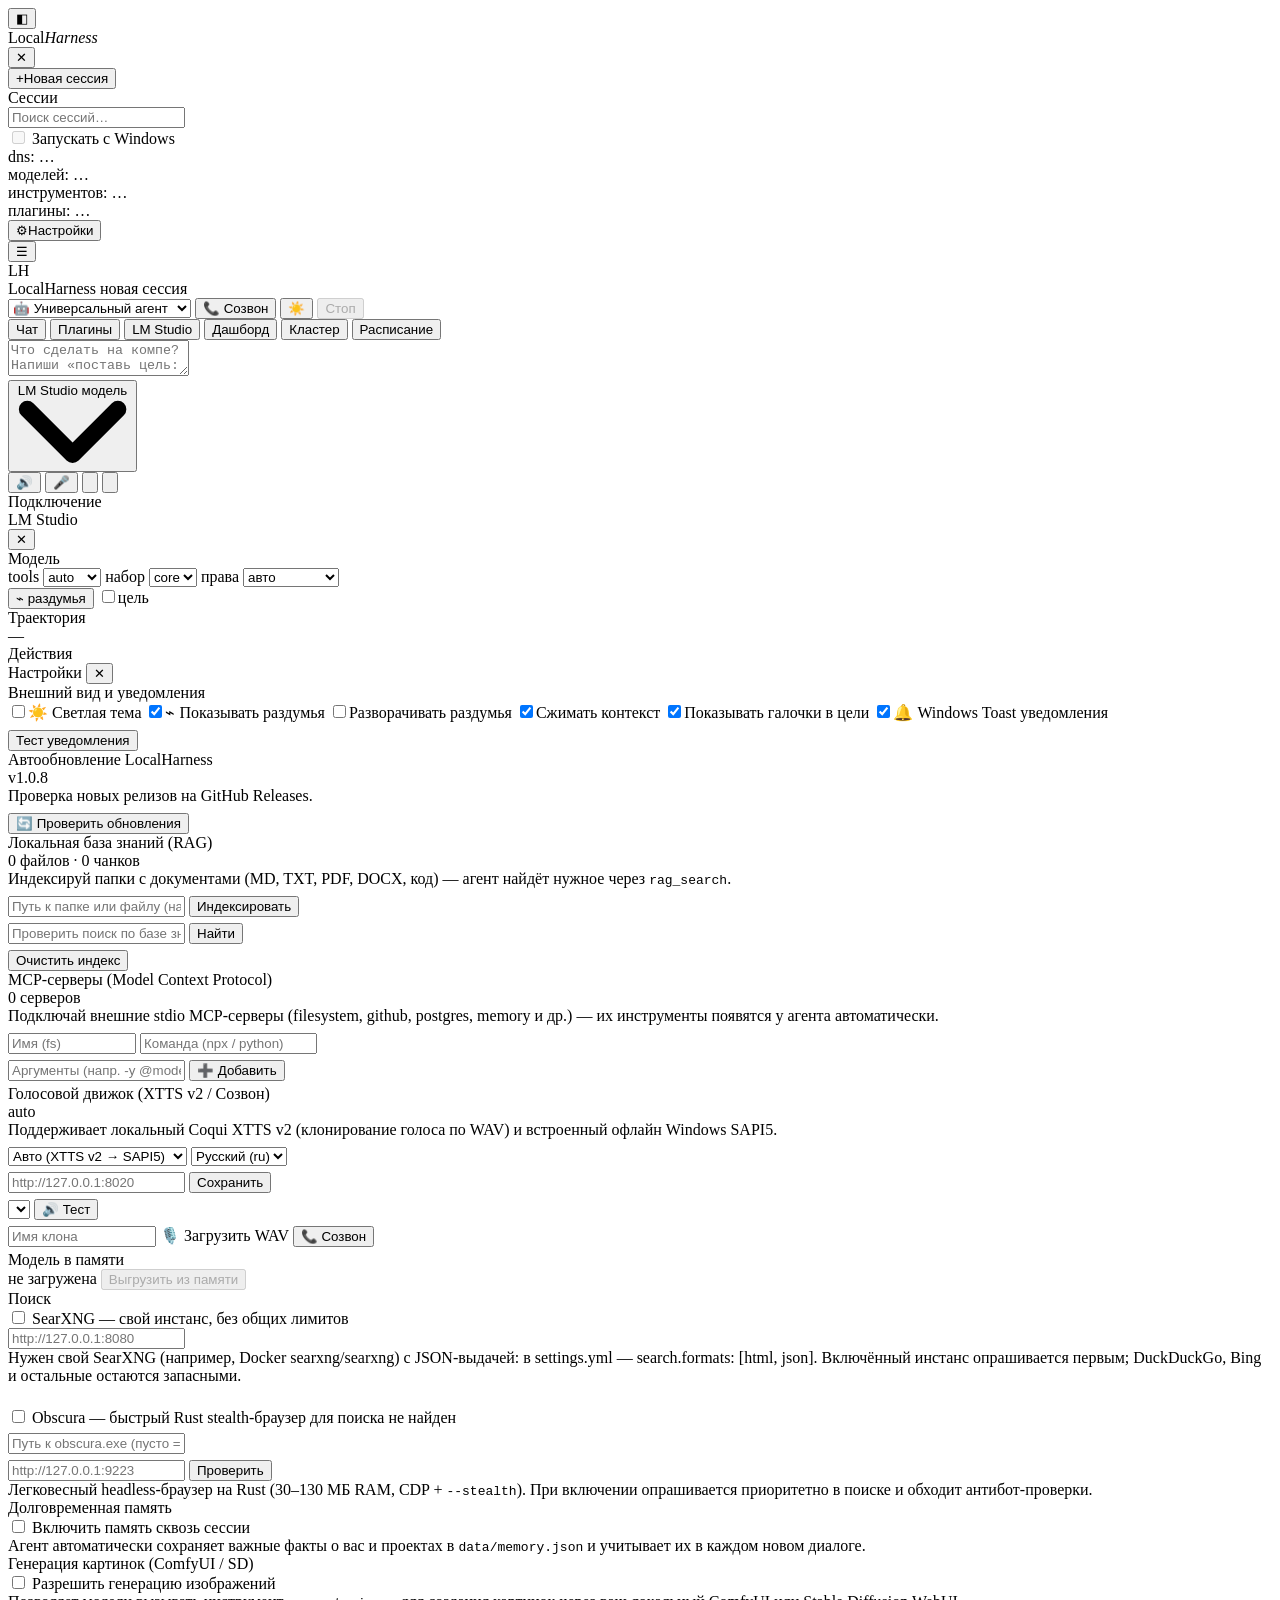
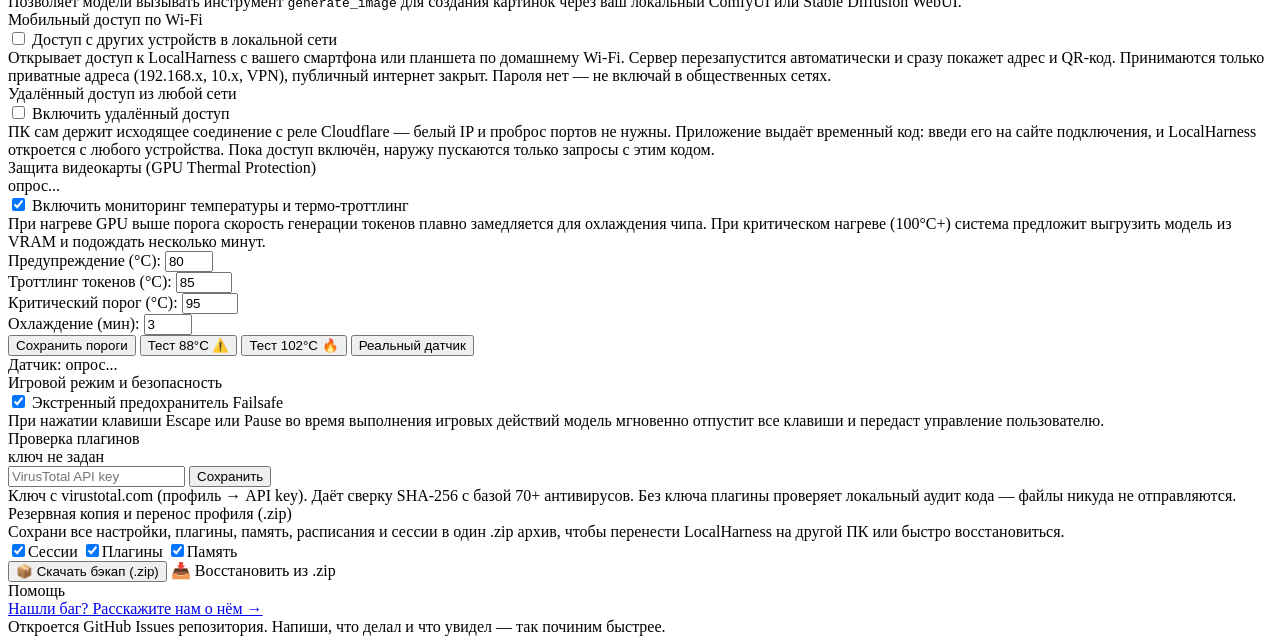
==== commit 21df61a6: "feat(v1.0.8-beta.1): XTTS v2 voice call with full tools, local RAG, MCP client, updater, toast, ligh" ====
--- a/harness/webui/index.html
+++ b/harness/webui/index.html
@@ -68,6 +68,16 @@
         <span class="head-title" id="sessionTitle">новая сессия</span>
       </div>
       <span class="grow"></span>
+      <select id="personaSelect" class="compact persona-select" title="Роль / Персона агента" aria-label="Персона агента">
+        <option value="default">🤖 Универсальный агент</option>
+        <option value="coder">💻 Senior Разработчик</option>
+        <option value="security">🛡️ Кибербезопасность</option>
+        <option value="analyst">📊 Аналитик &amp; RAG</option>
+        <option value="writer">✍️ Технический писатель</option>
+        <option value="voice">🎙️ Голосовой собеседник</option>
+      </select>
+      <button id="voiceCallBtn" class="ghost small-btn call-open-btn" type="button" title="Голосовой созвон (XTTS v2)">📞 Созвон</button>
+      <button id="themeToggleBtn" class="icon theme-toggle" type="button" title="Переключить тему (Тёмная / Светлая)" aria-label="Переключить тему">☀️</button>
       <button id="headUnloadBtn" class="ghost small-btn" title="Выгрузить модель из памяти LM Studio" hidden>⏏ Выгрузить</button>
       <button id="gpuThermalPill" class="gpu-pill small-btn" type="button" title="Температура видеокарты" hidden>
         <span class="gpu-pill-ico" id="gpuPillIco">❄️</span>
@@ -617,7 +627,7 @@
       </div>
       <div class="input-shell">
         <div class="attach-strip" id="attachStrip" hidden></div>
-        <textarea id="input" rows="2" placeholder="Что сделать на компе? Enter — отправить, Shift+Enter — перенос"></textarea>
+        <textarea id="input" rows="2" placeholder="Что сделать на компе? Напиши «поставь цель: …» для режима цели · Enter — отправить"></textarea>
         <div class="composer-row">
           <button id="modelChip" class="model-chip" type="button" aria-haspopup="dialog" aria-expanded="false" title="Модель и режим">
             <span class="model-chip-dot" id="modelChipDot"></span>
@@ -701,11 +711,96 @@
       <button id="drawerClose" class="icon" type="button" title="Закрыть">✕</button>
     </div>
     <div class="settings-block">
-      <div class="plate-title">Внешний вид</div>
+      <div class="plate-title">Внешний вид и уведомления</div>
+      <label class="check-pill"><input type="checkbox" id="lightThemeToggle"><span>☀️ Светлая тема</span></label>
       <label class="check-pill"><input type="checkbox" id="showReasoning" checked><span>⌁ Показывать раздумья</span></label>
       <label class="check-pill"><input type="checkbox" id="expandReasoning"><span>Разворачивать раздумья</span></label>
       <label class="check-pill"><input type="checkbox" id="autoCompress" checked><span>Сжимать контекст</span></label>
       <label class="check-pill"><input type="checkbox" id="goalChecklistToggle" checked><span>Показывать галочки в цели</span></label>
+      <label class="check-pill"><input type="checkbox" id="toastNotifToggle" checked><span>🔔 Windows Toast уведомления</span></label>
+      <div class="thermal-action-row" style="margin-top:8px;">
+        <button id="toastTestBtn" class="ghost small-btn" type="button">Тест уведомления</button>
+      </div>
+    </div>
+    <div class="settings-block" id="updateBlock">
+      <div class="plate-title-row">
+        <div class="plate-title">Автообновление LocalHarness</div>
+        <span class="sec-chip" id="updateVerChip">v1.0.8</span>
+      </div>
+      <div id="updateStatusText" class="page-sub">Проверка новых релизов на GitHub Releases.</div>
+      <div class="thermal-action-row" style="margin-top:8px;">
+        <button id="updateCheckBtn" class="ghost" type="button">🔄 Проверить обновления</button>
+        <button id="updateDownloadBtn" class="primary" type="button" hidden>⬇️ Скачать и установить</button>
+      </div>
+    </div>
+    <div class="settings-block" id="ragBlock">
+      <div class="plate-title-row">
+        <div class="plate-title">Локальная база знаний (RAG)</div>
+        <span class="sec-chip" id="ragCountChip">0 файлов · 0 чанков</span>
+      </div>
+      <div class="page-sub">Индексируй папки с документами (MD, TXT, PDF, DOCX, код) — агент найдёт нужное через <code>rag_search</code>.</div>
+      <div class="urlrow" style="margin-top:8px;">
+        <input type="text" id="ragPathInput" class="field grow" placeholder="Путь к папке или файлу (напр. C:\Docs)">
+        <button id="ragIndexBtn" class="ghost" type="button">Индексировать</button>
+      </div>
+      <div class="urlrow" style="margin-top:6px;">
+        <input type="text" id="ragQueryInput" class="field grow" placeholder="Проверить поиск по базе знаний…">
+        <button id="ragSearchBtn" class="ghost" type="button">Найти</button>
+      </div>
+      <div id="ragFoldersList" class="memory-list" style="margin-top:6px;"></div>
+      <div id="ragSearchOut" class="page-sub" style="margin-top:6px;"></div>
+      <div class="thermal-action-row" style="margin-top:6px;">
+        <button id="ragClearBtn" class="ghost danger-text small-btn" type="button">Очистить индекс</button>
+      </div>
+    </div>
+    <div class="settings-block" id="mcpBlock">
+      <div class="plate-title-row">
+        <div class="plate-title">MCP-серверы (Model Context Protocol)</div>
+        <span class="sec-chip" id="mcpCountChip">0 серверов</span>
+      </div>
+      <div class="page-sub">Подключай внешние stdio MCP-серверы (filesystem, github, postgres, memory и др.) — их инструменты появятся у агента автоматически.</div>
+      <div id="mcpServerList" class="memory-list" style="margin-top:8px;"></div>
+      <div class="urlrow" style="margin-top:8px;">
+        <input type="text" id="mcpNameInput" class="field" style="min-width:95px;max-width:120px;" placeholder="Имя (fs)">
+        <input type="text" id="mcpCmdInput" class="field grow" placeholder="Команда (npx / python)">
+      </div>
+      <div class="urlrow" style="margin-top:6px;">
+        <input type="text" id="mcpArgsInput" class="field grow" placeholder="Аргументы (напр. -y @modelcontextprotocol/server-filesystem C:\work)">
+        <button id="mcpAddBtn" class="ghost" type="button">➕ Добавить</button>
+      </div>
+      <div id="mcpStatusMsg" class="page-sub" style="margin-top:4px;"></div>
+    </div>
+    <div class="settings-block" id="voiceSettingsBlock">
+      <div class="plate-title-row">
+        <div class="plate-title">Голосовой движок (XTTS v2 / Созвон)</div>
+        <span class="sec-chip" id="voiceEngineChip">auto</span>
+      </div>
+      <div class="page-sub">Поддерживает локальный Coqui XTTS v2 (клонирование голоса по WAV) и встроенный офлайн Windows SAPI5.</div>
+      <div class="urlrow" style="margin-top:8px;">
+        <select id="voiceEngineSelect" class="compact">
+          <option value="auto">Авто (XTTS v2 → SAPI5)</option>
+          <option value="xtts">XTTS v2 сервер</option>
+          <option value="sapi">Windows SAPI5 (офлайн)</option>
+        </select>
+        <select id="voiceLangSelect" class="compact">
+          <option value="ru">Русский (ru)</option>
+          <option value="en">English (en)</option>
+        </select>
+      </div>
+      <div class="urlrow" style="margin-top:6px;">
+        <input type="text" id="voiceXttsUrl" class="field grow" placeholder="http://127.0.0.1:8020">
+        <button id="voiceSaveBtn" class="ghost" type="button">Сохранить</button>
+      </div>
+      <div class="urlrow" style="margin-top:6px;">
+        <select id="voicePresetSelect" class="compact grow"></select>
+        <button id="voiceTestSpeakBtn" class="ghost" type="button">🔊 Тест</button>
+      </div>
+      <div class="urlrow" style="margin-top:6px;">
+        <input type="text" id="voiceCloneName" class="field" style="min-width:110px;max-width:140px;" placeholder="Имя клона">
+        <label class="ghost file-pick small-btn" style="cursor:pointer;">🎙️ Загрузить WAV<input type="file" id="voiceCloneFile" accept=".wav,audio/wav" hidden></label>
+        <button id="voiceOpenCallFromDrawer" class="primary small-btn" type="button">📞 Созвон</button>
+      </div>
+      <div id="voiceSettingsStatus" class="page-sub" style="margin-top:4px;"></div>
     </div>
     <div class="settings-block" id="loadedModelBlock">
       <div class="plate-title">Модель в памяти</div>
@@ -990,6 +1085,58 @@
     </div>
   </div>
 </dialog>
+<dialog id="voiceCallDialog" class="code-modal voice-call-modal" aria-label="Голосовой созвон">
+  <div class="modal-head">
+    <div class="modal-head-text">
+      <span class="modal-title">📞 Голосовой созвон с агентом</span>
+      <span class="modal-meta" id="callEngineMeta">XTTS v2 / Windows SAPI5 · Все инструменты активны</span>
+    </div>
+    <span class="grow"></span>
+    <span class="sec-chip" id="callTimer">00:00</span>
+    <button id="callCloseBtn" class="icon" type="button" title="Закрыть">✕</button>
+  </div>
+  <div class="modal-body call-body">
+    <div class="call-stage">
+      <div class="call-orb" id="callOrb">
+        <div class="call-orb-ring"></div>
+        <div class="call-orb-core" id="callOrbCore">🎙️</div>
+      </div>
+      <div class="call-state-label" id="callStateLabel">Готов к разговору</div>
+      <div class="call-tool-pill" id="callToolPill" hidden></div>
+    </div>
+    <div class="call-settings-bar">
+      <select id="callVoiceSelect" class="compact grow" title="Голос собеседника (XTTS v2 / SAPI5)"></select>
+      <select id="callPersonaSelect" class="compact" title="Персона агента в звонке"></select>
+      <label class="check-pill" title="Автоматически слушать после ответа агента">
+        <input type="checkbox" id="callHandsFree" checked>
+        <span>Hands-Free</span>
+      </label>
+    </div>
+    <div class="call-quick-bar">
+      <label class="check-pill small-pill" title="Включить режим цели для следующего голосового запроса (или просто скажи «поставь цель …»)">
+        <input type="checkbox" id="callGoalToggle">
+        <span>🎯 Цель</span>
+      </label>
+      <button id="callScreenBtn" class="ghost small-btn" type="button" title="Попросить агента посмотреть, что сейчас на экране">📸 Экран</button>
+      <button id="callAttachBtn" class="ghost small-btn" type="button" title="Прикрепить картинку к следующему запросу">🖼️ Фото</button>
+      <button id="callStopAgentBtn" class="ghost small-btn danger-text" type="button" title="Остановить выполнение агента" disabled>🛑 Стоп</button>
+    </div>
+    <div id="callAskBand" class="call-ask-band" hidden></div>
+    <div class="call-subtitles" id="callSubtitles">
+      <div class="call-sub-line call-sub-sys">Все инструменты агента (поиск, файлы, код, браузер, RAG, MCP, цель) доступны прямо в звонке. Нажми 🎤 и говори.</div>
+    </div>
+    <div class="call-text-row">
+      <input type="text" id="callTextInput" class="field grow" placeholder="Или напиши команду / URL / путь прямо в звонке…">
+      <button id="callTextSendBtn" class="ghost small-btn" type="button" title="Отправить текстом в звонок">➤</button>
+    </div>
+    <div class="call-controls">
+      <button id="callMicBtn" class="call-btn-round call-btn-mic" type="button" title="Говорить / Остановить запись">🎤</button>
+      <button id="callMuteBtn" class="call-btn-round" type="button" title="Выключить звук агента (Mute)">🔊</button>
+      <button id="callInterruptBtn" class="call-btn-round" type="button" title="Прервать текущую речь">⏹️</button>
+      <button id="callEndBtn" class="call-btn-round call-btn-end" type="button" title="Завершить звонок">📵</button>
+    </div>
+  </div>
+</dialog>
 <script src="/app.js"></script>
 </body>
 </html>
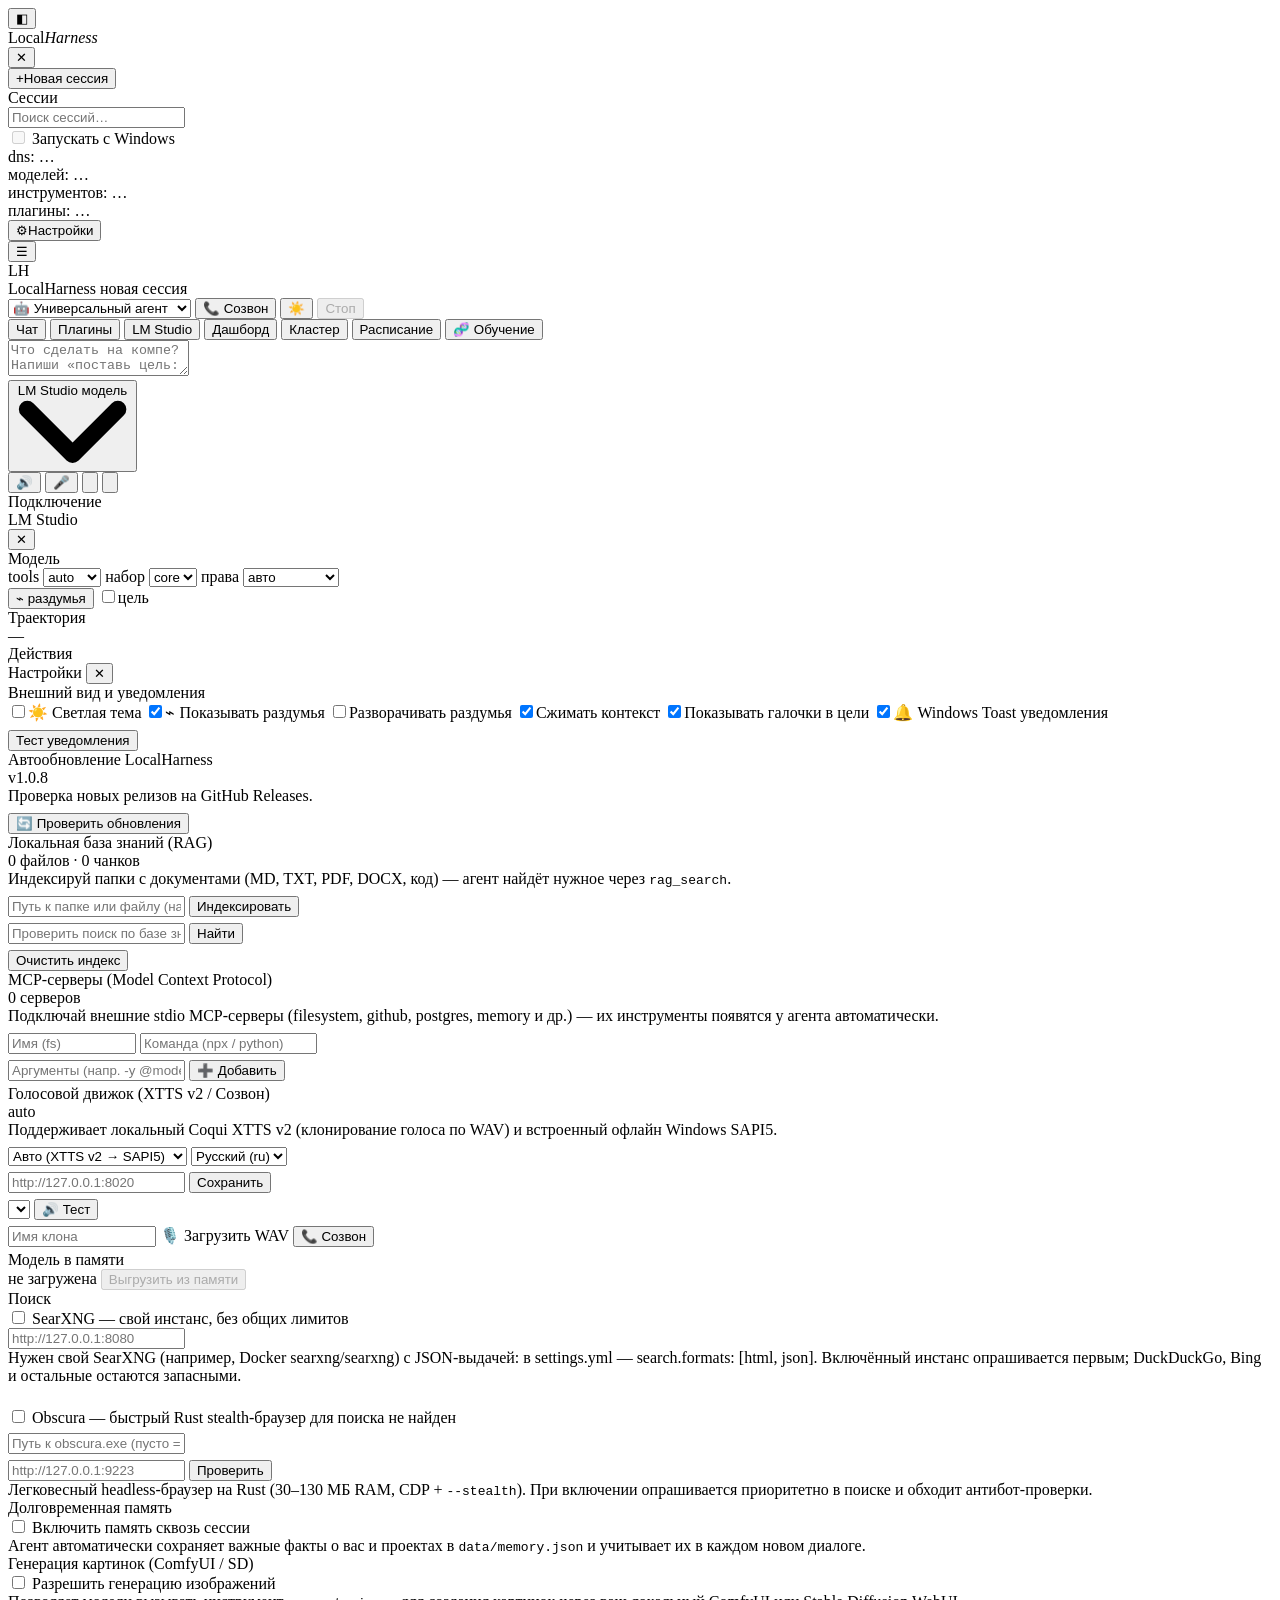
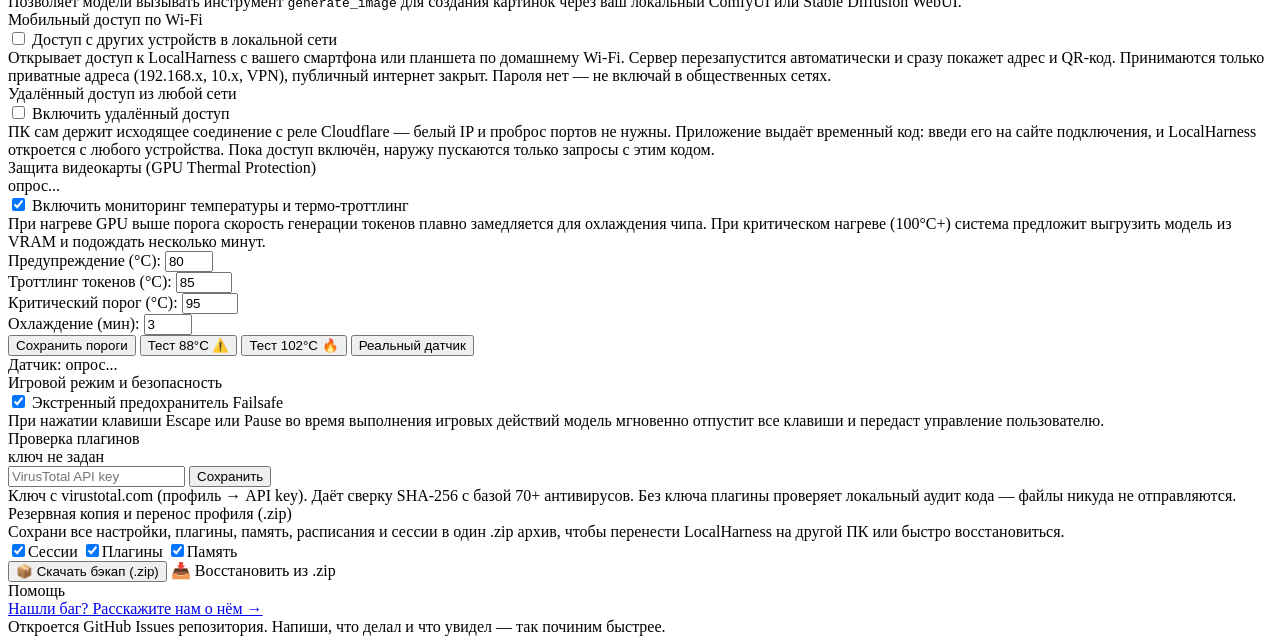
==== commit 07347b14: "feat(v1.0.8-beta.1): Unsloth Fine-Tuning Studio (4-bit QLoRA SFT/GRPO/DPO, GGUF export, session data" ====
--- a/harness/webui/index.html
+++ b/harness/webui/index.html
@@ -109,6 +109,7 @@
       <button class="view-tab" id="tabDashboard" data-view="dashboard">Дашборд</button>
       <button class="view-tab" id="tabCluster" data-view="cluster">Кластер</button>
       <button class="view-tab" id="tabSchedule" data-view="schedule">Расписание</button>
+      <button class="view-tab" id="tabTrain" data-view="train">🧬 Обучение</button>
     </nav>
 
     <div id="modelWarning" class="model-warning" role="status" hidden></div>
@@ -614,6 +615,126 @@
         <div class="cluster-box">
           <div class="plate-title">История запусков</div>
           <div id="schedHistoryList" class="cluster-list"></div>
+        </div>
+      </div>
+    </section>
+
+    <section id="viewTrain" class="pageview" hidden>
+      <div class="page-inner sched-page">
+        <div class="page-head">
+          <div class="page-head-text">
+            <div class="page-title">🧬 Unsloth Fine-Tuning Studio</div>
+            <div class="page-sub">Локальное дообучение моделей в 2× быстрее и на 70% меньше VRAM (4-bit QLoRA · SFT / GRPO / DPO · экспорт GGUF)</div>
+          </div>
+          <span class="grow"></span>
+          <button id="trainEnvCheckBtn" class="ghost" type="button">🔄 Проверить CUDA / Unsloth</button>
+        </div>
+
+        <div class="cluster-box">
+          <div class="plate-title-row">
+            <div class="plate-title">1. Окружение и видеокарта</div>
+            <span class="sec-chip" id="trainEnvChip">проверка…</span>
+          </div>
+          <div id="trainEnvSummary" class="page-sub">Нажми «Проверить CUDA / Unsloth» для диагностики PyTorch и GPU.</div>
+          <div class="thermal-action-row" style="margin-top:8px;">
+            <button id="trainInstallBtn" class="primary" type="button">⬇️ Установить Unsloth + PyTorch CUDA (в изолированный venv)</button>
+          </div>
+        </div>
+
+        <div class="cluster-box">
+          <div class="plate-title-row">
+            <div class="plate-title">2. Датасеты для обучения (JSONL)</div>
+            <button id="trainFromSessionsBtn" class="ghost small-btn" type="button">📥 Собрать датасет из моих чатов</button>
+          </div>
+          <div id="trainDatasetsList" class="cluster-list" style="margin-top:6px;"></div>
+          <details class="remote-adv" style="margin-top:8px;">
+            <summary>➕ Добавить пример вручную в датасет</summary>
+            <div class="urlrow" style="margin-top:6px;">
+              <input type="text" id="trainDsAddName" class="field" placeholder="Имя файла (custom_sft.jsonl)" value="custom_sft.jsonl">
+            </div>
+            <textarea id="trainDsAddInst" class="settings-text" rows="2" placeholder="Инструкция / запрос пользователя…"></textarea>
+            <textarea id="trainDsAddOut" class="settings-text" rows="2" placeholder="Идеальный ответ модели…"></textarea>
+            <button id="trainDsAddBtn" class="ghost small-btn" type="button" style="margin-top:6px;">Добавить пример</button>
+          </details>
+        </div>
+
+        <div class="cluster-box">
+          <div class="plate-title">3. Параметры обучения (Unsloth 4-bit QLoRA)</div>
+          <div class="train-grid">
+            <label class="tcfg-item">
+              <span>Базовая модель (Unsloth / HuggingFace)</span>
+              <select id="trainModelPreset" class="compact"></select>
+            </label>
+            <label class="tcfg-item">
+              <span>Свой ID модели (опционально)</span>
+              <input type="text" id="trainModelCustom" class="field" placeholder="unsloth/Qwen3-4B-bnb-4bit">
+            </label>
+            <label class="tcfg-item">
+              <span>Метод обучения</span>
+              <select id="trainMethod" class="compact">
+                <option value="sft">SFT (Инструкции / LoRA 4-bit)</option>
+                <option value="grpo">GRPO (Reasoning RL — как DeepSeek-R1)</option>
+                <option value="dpo">DPO (Выравнивание предпочтений)</option>
+              </select>
+            </label>
+            <label class="tcfg-item">
+              <span>Датасет (.jsonl)</span>
+              <select id="trainDatasetSelect" class="compact"></select>
+            </label>
+            <label class="tcfg-item">
+              <span>LoRA Rank (r)</span>
+              <input type="number" id="trainLoraR" class="field" min="4" max="128" value="16">
+            </label>
+            <label class="tcfg-item">
+              <span>Шагов (max_steps)</span>
+              <input type="number" id="trainMaxSteps" class="field" min="5" max="10000" value="60">
+            </label>
+            <label class="tcfg-item">
+              <span>Learning Rate</span>
+              <input type="text" id="trainLr" class="field" value="0.0002">
+            </label>
+            <label class="tcfg-item">
+              <span>Контекст (max_seq_length)</span>
+              <input type="number" id="trainMaxSeq" class="field" min="512" max="16384" value="2048">
+            </label>
+            <label class="tcfg-item">
+              <span>GGUF квантование</span>
+              <select id="trainGgufQuant" class="compact">
+                <option value="q4_k_m">q4_k_m (оптимально для 8 ГБ)</option>
+                <option value="q8_0">q8_0 (высокое качество)</option>
+                <option value="f16">f16 (без сжатия)</option>
+              </select>
+            </label>
+          </div>
+          <div class="thermal-action-row" style="margin-top:8px;">
+            <label class="check-pill"><input type="checkbox" id="trainExportGguf" checked><span>Экспортировать в GGUF</span></label>
+            <label class="check-pill"><input type="checkbox" id="trainAutoImport" checked><span>Импортировать GGUF в LM Studio</span></label>
+          </div>
+          <div class="thermal-action-row" style="margin-top:10px;">
+            <button id="trainStartBtn" class="primary" type="button">▶ Запустить обучение Unsloth</button>
+            <button id="trainScriptBtn" class="ghost" type="button">📄 Показать Python-скрипт</button>
+            <button id="trainStopBtn" class="danger" type="button" disabled>🛑 Остановить</button>
+          </div>
+        </div>
+
+        <div class="cluster-box">
+          <div class="plate-title-row">
+            <div class="plate-title">4. Прогресс и живой лог</div>
+            <span class="sec-chip" id="trainJobChip">ожидание</span>
+          </div>
+          <div class="train-metrics-row">
+            <div class="train-metric"><span>Шаг</span><b id="trainMetStep">0 / 0</b></div>
+            <div class="train-metric"><span>Loss</span><b id="trainMetLoss">—</b></div>
+            <div class="train-metric"><span>Эпоха</span><b id="trainMetEpoch">0.0</b></div>
+            <div class="train-metric"><span>Метод</span><b id="trainMetMethod">SFT</b></div>
+          </div>
+          <div class="train-progress-track"><div class="train-progress-fill" id="trainProgressFill" style="width:0%"></div></div>
+          <pre id="trainLogBox" class="train-log">Готов к запуску обучения Unsloth…</pre>
+        </div>
+
+        <div class="cluster-box">
+          <div class="plate-title">История обученных моделей и адаптеров</div>
+          <div id="trainHistoryList" class="cluster-list"></div>
         </div>
       </div>
     </section>
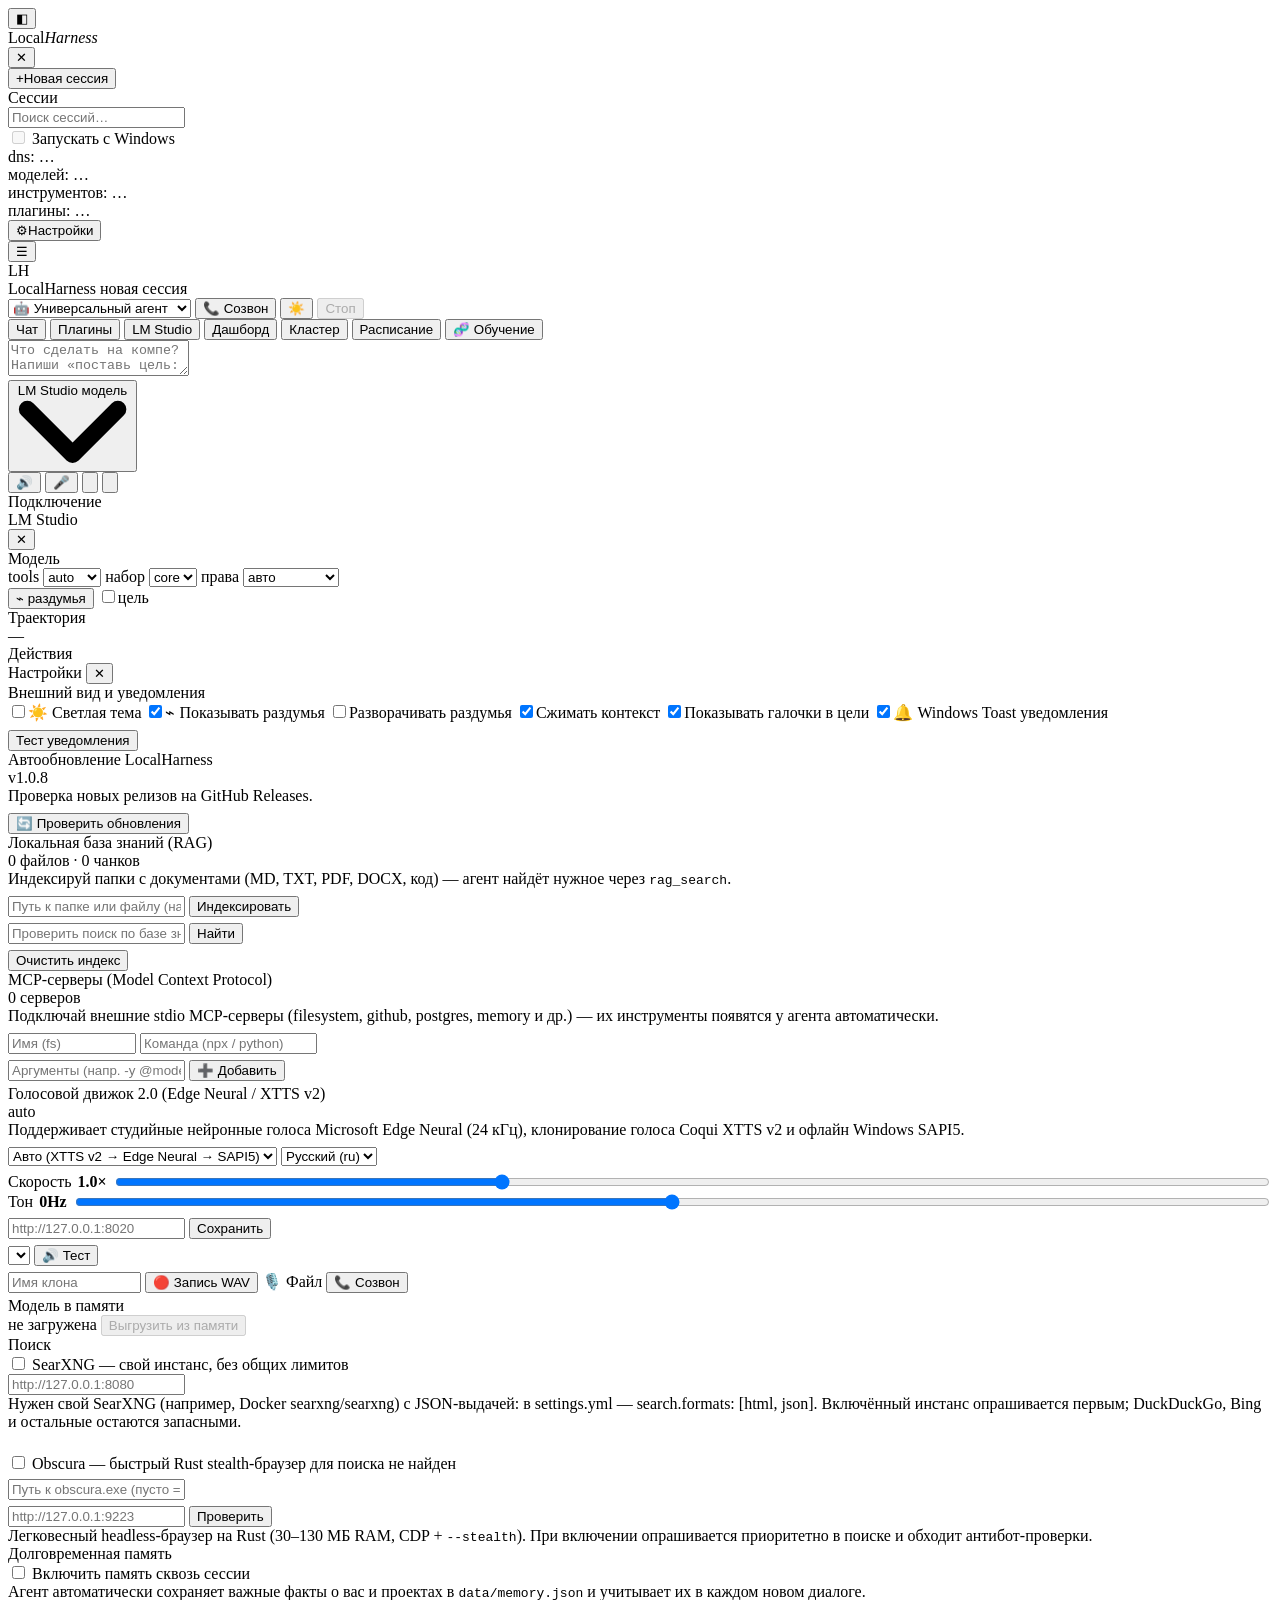
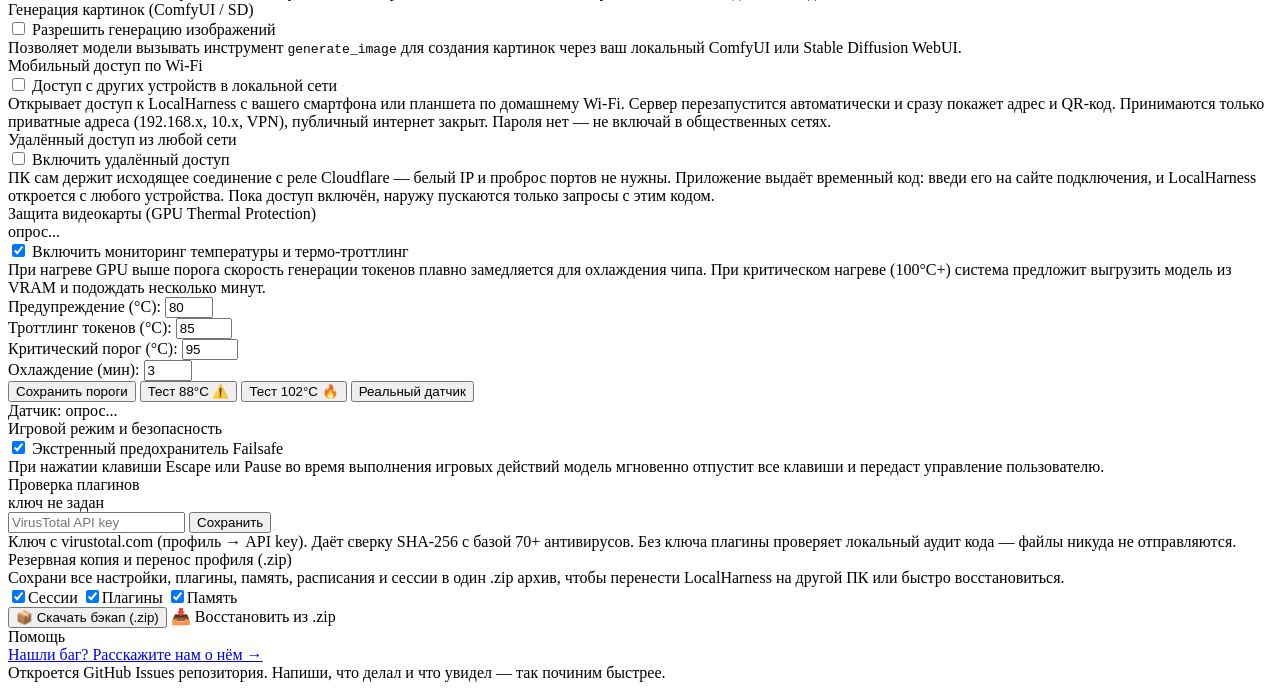
==== commit 7ed70eca: "release(v1.0.8-beta.2): LoRA & Unsloth Studio 3.0, Dashboard 2.0, Cluster 2.0 + llama.cpp RPC, Voice" ====
--- a/harness/webui/index.html
+++ b/harness/webui/index.html
@@ -407,7 +407,11 @@
               <option value="2">2 мин</option>
               <option value="5">5 мин</option>
               <option value="10" selected>10 мин</option>
+              <option value="30">30 мин</option>
+              <option value="60">60 мин</option>
             </select>
+            <button id="dashExportCsvBtn" class="ghost small-btn" type="button" title="Скачать историю телеметрии в CSV">📥 CSV</button>
+            <button id="dashResetBtn" class="ghost small-btn" type="button" title="Сбросить счётчики сессии">↺ Сброс</button>
             <button id="dashRefreshBtn" class="ghost" type="button">Обновить</button>
           </div>
         </div>
@@ -434,14 +438,24 @@
             <div class="dash-card-sub" id="dashCpuCores">— ядер</div>
           </div>
           <div class="dash-card">
+            <div class="dash-card-title">Скорость LLM</div>
+            <div class="dash-card-val" id="dashTps">— tok/s</div>
+            <div class="dash-card-sub" id="dashTpsSub">пик: —</div>
+          </div>
+          <div class="dash-card">
             <div class="dash-card-title">Токены</div>
             <div class="dash-card-val" id="dashTokens">0</div>
             <div class="dash-card-sub" id="dashTokensSub">сгенерировано</div>
           </div>
           <div class="dash-card">
-            <div class="dash-card-title">Сессии</div>
+            <div class="dash-card-title">Сессии и Инстр.</div>
             <div class="dash-card-val" id="dashSessions">0</div>
-            <div class="dash-card-sub" id="dashSessionsSub">запросов</div>
+            <div class="dash-card-sub" id="dashSessionsSub">инстр.: 0</div>
+          </div>
+          <div class="dash-card">
+            <div class="dash-card-title">Диск и Сеть</div>
+            <div class="dash-card-val" id="dashDiskNet">-- ГБ</div>
+            <div class="dash-card-sub" id="dashDiskNetSub">↓0 ↑0 КБ/с</div>
           </div>
         </div>
 
@@ -489,10 +503,32 @@
             <span class="dash-peak-val" id="dashAvgGpu">--°C</span>
           </div>
           <div class="dash-peak">
+            <span class="dash-peak-label">Средн. tok/s:</span>
+            <span class="dash-peak-val" id="dashAvgTps">—</span>
+          </div>
+          <div class="dash-peak">
+            <span class="dash-peak-label">Вызовов инстр.:</span>
+            <span class="dash-peak-val" id="dashToolCalls">0</span>
+          </div>
+          <div class="dash-peak">
             <span class="dash-peak-label">Загрузок модели:</span>
             <span class="dash-peak-val" id="dashModelLoads">0</span>
           </div>
         </div>
+
+        <div class="cluster-box" style="margin-top:12px;">
+          <div class="plate-title-row">
+            <div class="plate-title">⚙️ Топ процессов системы (RAM / CPU)</div>
+            <span class="page-sub">наведи курсор на графики выше для просмотра точных значений</span>
+          </div>
+          <div class="dash-proc-wrap">
+            <table class="dash-proc-table">
+              <thead><tr><th>PID</th><th>Процесс</th><th>Память (МБ)</th><th>RAM %</th><th>CPU %</th></tr></thead>
+              <tbody id="dashProcBody"><tr><td colspan="5" class="page-sub">Загрузка процессов…</td></tr></tbody>
+            </table>
+          </div>
+        </div>
+        <div id="dashTooltip" class="dash-tooltip" hidden></div>
       </div>
     </section>
 
@@ -554,6 +590,25 @@
             </div>
             <div id="clusterScanStatus" class="page-sub"></div>
             <div id="clusterLlmList" class="cluster-list"></div>
+            <div class="urlrow" style="margin-top:8px;">
+              <input type="text" id="clusterTestPrompt" class="field grow" placeholder="💬 Проверить активный узел (напр. Ответь в 1 предложении кто ты)…">
+              <button id="clusterTestNodeBtn" class="ghost small-btn" type="button">Тест LLM</button>
+            </div>
+            <div id="clusterTestOut" class="page-sub" style="margin-top:4px;"></div>
+          </div>
+        </div>
+
+        <div class="cluster-box" id="clusterRpcBox">
+          <div class="plate-title-row">
+            <div class="plate-title">🔗 Нативный Tensor-Parallel RPC узел (llama.cpp ggml-rpc-server)</div>
+            <span class="sec-chip" id="clusterRpcChip">проверка…</span>
+          </div>
+          <div class="page-sub">Позволяет расшарить VRAM/RAM этого компьютера в локальную сеть для распределения слоёв больших GGUF-моделей между несколькими ПК через <code>llama-server --rpc</code>.</div>
+          <div class="urlrow" style="margin-top:8px;">
+            <input type="number" id="clusterRpcPort" class="field" style="max-width:110px;" min="1024" max="65535" value="50052" title="TCP порт RPC">
+            <input type="text" id="clusterRpcCliHint" class="field grow monospace" readonly placeholder="llama-server -m model.gguf --rpc ...">
+            <button id="clusterRpcStartBtn" class="primary small-btn" type="button">▶ Запустить RPC</button>
+            <button id="clusterRpcStopBtn" class="danger small-btn" type="button" disabled>🛑 Стоп</button>
           </div>
         </div>
 
@@ -623,11 +678,11 @@
       <div class="page-inner sched-page">
         <div class="page-head">
           <div class="page-head-text">
-            <div class="page-title">🧬 Unsloth Fine-Tuning Studio</div>
-            <div class="page-sub">Локальное дообучение моделей в 2× быстрее и на 70% меньше VRAM (4-bit QLoRA · SFT / GRPO / DPO · экспорт GGUF)</div>
+            <div class="page-title">🧬 LoRA &amp; Unsloth Studio 3.0</div>
+            <div class="page-sub">Профессиональное дообучение моделей: Unsloth 4-bit QLoRA + Universal PEFT (NVIDIA CUDA · AMD ROCm · CPU) + Инспектор слоёв + Квантизатор GGUF</div>
           </div>
           <span class="grow"></span>
-          <button id="trainEnvCheckBtn" class="ghost" type="button">🔄 Проверить CUDA / Unsloth</button>
+          <button id="trainEnvCheckBtn" class="ghost" type="button">🔄 Проверить окружение</button>
         </div>
 
         <div class="cluster-box">
@@ -643,10 +698,19 @@
 
         <div class="cluster-box">
           <div class="plate-title-row">
-            <div class="plate-title">2. Датасеты для обучения (JSONL)</div>
-            <button id="trainFromSessionsBtn" class="ghost small-btn" type="button">📥 Собрать датасет из моих чатов</button>
+            <div class="plate-title">2. Датасеты для обучения (JSONL / CSV / HuggingFace / Синтетика ИИ)</div>
+            <div class="sched-actions">
+              <button id="trainFromSessionsBtn" class="ghost small-btn" type="button">📥 Из моих чатов</button>
+              <label class="ghost small-btn file-pick" style="cursor:pointer;">📂 Загрузить файл<input type="file" id="trainDsUpload" accept=".jsonl,.json,.csv" hidden></label>
+            </div>
           </div>
           <div id="trainDatasetsList" class="cluster-list" style="margin-top:6px;"></div>
+          <div class="urlrow" style="margin-top:8px;">
+            <input type="text" id="trainSynthTopic" class="field grow" placeholder="✨ ИИ-генератор датасета: введи тему (напр. Python FastAPI советы или стиль общения)…">
+            <input type="number" id="trainSynthCount" class="field" style="min-width:65px;max-width:75px;" min="3" max="50" value="10" title="Количество примеров">
+            <button id="trainSynthBtn" class="ghost small-btn" type="button">✨ Сгенерировать</button>
+          </div>
+          <div id="trainSynthStatus" class="page-sub" style="margin-top:4px;"></div>
           <details class="remote-adv" style="margin-top:8px;">
             <summary>➕ Добавить пример вручную в датасет</summary>
             <div class="urlrow" style="margin-top:6px;">
@@ -659,26 +723,42 @@
         </div>
 
         <div class="cluster-box">
-          <div class="plate-title">3. Параметры обучения (Unsloth 4-bit QLoRA)</div>
+          <div class="plate-title-row">
+            <div class="plate-title">3. Параметры обучения (Unsloth QLoRA / Universal PEFT)</div>
+            <div class="sched-actions">
+              <span class="sec-chip" id="trainVramChip">VRAM: расчёт…</span>
+              <button id="trainInspectLayersBtn" class="ghost small-btn" type="button" title="Просканировать архитектуру модели и выбрать слои LoRA (target_modules)">🔍 Слои модели</button>
+              <button id="trainAutotuneBtn" class="ghost small-btn" type="button" title="Подобрать безопасные параметры под твою GPU">⚡ Автоподбор под GPU</button>
+            </div>
+          </div>
           <div class="train-grid">
             <label class="tcfg-item">
-              <span>Базовая модель (Unsloth / HuggingFace)</span>
+              <span>Движок обучения</span>
+              <select id="trainBackend" class="compact">
+                <option value="auto">Авто (Unsloth → Universal PEFT)</option>
+                <option value="unsloth">Unsloth 4-bit QLoRA (NVIDIA CUDA · 2× быстрее)</option>
+                <option value="peft_universal">Universal PEFT (CUDA / AMD ROCm / CPU + OOM fallback)</option>
+              </select>
+            </label>
+            <label class="tcfg-item">
+              <span>Базовая модель (Пресеты + Локальные)</span>
               <select id="trainModelPreset" class="compact"></select>
             </label>
             <label class="tcfg-item">
-              <span>Свой ID модели (опционально)</span>
-              <input type="text" id="trainModelCustom" class="field" placeholder="unsloth/Qwen3-4B-bnb-4bit">
+              <span>Свой ID или путь к папке модели</span>
+              <input type="text" id="trainModelCustom" class="field" placeholder="unsloth/Qwen3-4B-bnb-4bit или C:\Models\Qwen">
             </label>
             <label class="tcfg-item">
               <span>Метод обучения</span>
               <select id="trainMethod" class="compact">
-                <option value="sft">SFT (Инструкции / LoRA 4-bit)</option>
+                <option value="sft">SFT (Инструкции / Мульти-диалог с маской -100)</option>
                 <option value="grpo">GRPO (Reasoning RL — как DeepSeek-R1)</option>
                 <option value="dpo">DPO (Выравнивание предпочтений)</option>
+                <option value="vision">Vision SFT (FastVisionModel · VLM)</option>
               </select>
             </label>
             <label class="tcfg-item">
-              <span>Датасет (.jsonl)</span>
+              <span>Датасет (локальный .jsonl или HuggingFace)</span>
               <select id="trainDatasetSelect" class="compact"></select>
             </label>
             <label class="tcfg-item">
@@ -695,20 +775,80 @@
             </label>
             <label class="tcfg-item">
               <span>Контекст (max_seq_length)</span>
-              <input type="number" id="trainMaxSeq" class="field" min="512" max="16384" value="2048">
+              <input type="number" id="trainMaxSeq" class="field" min="256" max="16384" value="2048">
             </label>
             <label class="tcfg-item">
-              <span>GGUF квантование</span>
+              <span>GGUF квантование (15 форматов)</span>
               <select id="trainGgufQuant" class="compact">
-                <option value="q4_k_m">q4_k_m (оптимально для 8 ГБ)</option>
-                <option value="q8_0">q8_0 (высокое качество)</option>
-                <option value="f16">f16 (без сжатия)</option>
+                <option value="q4_k_m">Q4_K_M — оптимальный баланс (рекомендуется)</option>
+                <option value="q5_k_m">Q5_K_M — повышенная точность</option>
+                <option value="q6_k">Q6_K — почти без потерь</option>
+                <option value="q8_0">Q8_0 — максимальное качество 8-bit</option>
+                <option value="iq4_xs">IQ4_XS — компактный 4-bit</option>
+                <option value="q4_k_s">Q4_K_S — быстрый 4-bit</option>
+                <option value="q5_k_s">Q5_K_S — компактный 5-bit</option>
+                <option value="q3_k_m">Q3_K_M — для малого VRAM</option>
+                <option value="q3_k_l">Q3_K_L — 3-bit расширенный</option>
+                <option value="q2_k">Q2_K — экстремальное сжатие</option>
+                <option value="f16">F16 — оригинал 16-bit</option>
+                <option value="bf16">BF16 — оригинал BFloat16</option>
               </select>
             </label>
           </div>
+
+          <div id="trainLayersBox" class="train-layers-box" hidden>
+            <div class="plate-title-row">
+              <span class="page-sub"><b id="trainLayersArch">Целевые слои LoRA (target_modules):</b></span>
+              <div class="sched-actions">
+                <button type="button" id="trainLayersAllBtn" class="ghost small-btn">Все реком.</button>
+                <button type="button" id="trainLayersAttnBtn" class="ghost small-btn">Только Attention</button>
+              </div>
+            </div>
+            <div id="trainLayersChecks" class="train-layers-checks"></div>
+          </div>
+
+          <details class="remote-adv" style="margin-top:8px;">
+            <summary>🤗 Поиск и многопоточное скачивание базовых моделей с HuggingFace Hub</summary>
+            <div class="urlrow" style="margin-top:8px;">
+              <input type="text" id="trainHfQuery" class="field grow" placeholder="Поиск модели на HuggingFace (напр. Qwen2.5-3B-Instruct, SmolLM2, Llama-3.2)…">
+              <input type="number" id="trainHfMaxB" class="field" style="max-width:95px;" min="0" max="70" step="0.5" placeholder="Макс B (8)">
+              <button type="button" id="trainHfSearchBtn" class="ghost small-btn">🔎 Найти</button>
+            </div>
+            <div id="trainHfResults" class="cluster-list" style="margin-top:6px;"></div>
+          </details>
+          <details class="remote-adv" style="margin-top:8px;">
+            <summary>⚙️ Расширенные гиперпараметры Unsloth (Batch, Chat Template, rsLoRA, Packing)</summary>
+            <div class="train-grid" style="margin-top:8px;">
+              <label class="tcfg-item"><span>Chat Template</span>
+                <select id="trainChatTemplate" class="compact">
+                  <option value="alpaca">alpaca (универсальный)</option>
+                  <option value="chatml">chatml</option>
+                  <option value="qwen-2.5">qwen-2.5</option>
+                  <option value="llama-3.1">llama-3.1</option>
+                  <option value="gemma-3">gemma-3</option>
+                  <option value="mistral">mistral</option>
+                </select>
+              </label>
+              <label class="tcfg-item"><span>Batch Size</span><input type="number" id="trainBatchSize" class="field" min="1" max="32" value="2"></label>
+              <label class="tcfg-item"><span>Grad Accum Steps</span><input type="number" id="trainGradAccum" class="field" min="1" max="64" value="4"></label>
+              <label class="tcfg-item"><span>Epochs</span><input type="number" id="trainEpochs" class="field" min="1" max="20" value="1"></label>
+              <label class="tcfg-item"><span>LoRA Alpha</span><input type="number" id="trainLoraAlpha" class="field" min="4" max="256" value="16"></label>
+              <label class="tcfg-item"><span>LR Scheduler</span>
+                <select id="trainScheduler" class="compact">
+                  <option value="cosine">cosine</option>
+                  <option value="linear">linear</option>
+                </select>
+              </label>
+            </div>
+            <div class="thermal-action-row" style="margin-top:8px;">
+              <label class="check-pill"><input type="checkbox" id="trainUseRslora"><span>rsLoRA</span></label>
+              <label class="check-pill"><input type="checkbox" id="trainPacking"><span>Sequence Packing</span></label>
+              <label class="check-pill"><input type="checkbox" id="trainThermalGuard" checked><span>🛡️ Термозащита GPU при обучении</span></label>
+            </div>
+          </details>
           <div class="thermal-action-row" style="margin-top:8px;">
-            <label class="check-pill"><input type="checkbox" id="trainExportGguf" checked><span>Экспортировать в GGUF</span></label>
-            <label class="check-pill"><input type="checkbox" id="trainAutoImport" checked><span>Импортировать GGUF в LM Studio</span></label>
+            <label class="check-pill"><input type="checkbox" id="trainExportGguf" checked><span>Экспортировать в GGUF + Ollama Modelfile</span></label>
+            <label class="check-pill"><input type="checkbox" id="trainAutoImport" checked><span>Автоимпорт GGUF в LM Studio</span></label>
           </div>
           <div class="thermal-action-row" style="margin-top:10px;">
             <button id="trainStartBtn" class="primary" type="button">▶ Запустить обучение Unsloth</button>
@@ -719,22 +859,56 @@
 
         <div class="cluster-box">
           <div class="plate-title-row">
-            <div class="plate-title">4. Прогресс и живой лог</div>
+            <div class="plate-title">4. Прогресс, график Loss и живой лог</div>
             <span class="sec-chip" id="trainJobChip">ожидание</span>
           </div>
-          <div class="train-metrics-row">
+          <div class="train-metrics-row train-metrics-6">
             <div class="train-metric"><span>Шаг</span><b id="trainMetStep">0 / 0</b></div>
             <div class="train-metric"><span>Loss</span><b id="trainMetLoss">—</b></div>
             <div class="train-metric"><span>Эпоха</span><b id="trainMetEpoch">0.0</b></div>
-            <div class="train-metric"><span>Метод</span><b id="trainMetMethod">SFT</b></div>
+            <div class="train-metric"><span>Скорость</span><b id="trainMetSpeed">—</b></div>
+            <div class="train-metric"><span>ETA</span><b id="trainMetEta">—</b></div>
+            <div class="train-metric"><span>GPU t°</span><b id="trainMetGpu">—</b></div>
           </div>
           <div class="train-progress-track"><div class="train-progress-fill" id="trainProgressFill" style="width:0%"></div></div>
+          <div class="train-chart-wrap" id="trainLossChartWrap">
+            <svg id="trainLossChart" viewBox="0 0 600 120" preserveAspectRatio="none"></svg>
+          </div>
           <pre id="trainLogBox" class="train-log">Готов к запуску обучения Unsloth…</pre>
         </div>
 
         <div class="cluster-box">
-          <div class="plate-title">История обученных моделей и адаптеров</div>
+          <div class="plate-title">5. История обучений и тест LoRA-адаптера (Playground)</div>
           <div id="trainHistoryList" class="cluster-list"></div>
+          <div class="urlrow" style="margin-top:10px;">
+            <input type="text" id="trainEvalDir" class="field" style="min-width:180px;max-width:260px;" placeholder="Путь к папке адаптера (data/training/...)">
+            <input type="text" id="trainEvalPrompt" class="field grow" placeholder="Тестовый промпт для проверки дообученной модели…">
+            <button id="trainEvalBtn" class="ghost small-btn" type="button">🧪 Тест</button>
+          </div>
+          <pre id="trainEvalOut" class="train-log" style="margin-top:6px;max-height:140px;" hidden></pre>
+        </div>
+
+        <div class="cluster-box">
+          <div class="plate-title-row">
+            <div class="plate-title">6. Автономный квантизатор GGUF (llama.cpp · 15 форматов)</div>
+            <span class="sec-chip ok" id="trainQuantChip">llama-quantize готов</span>
+          </div>
+          <div class="page-sub">Сожми любой локальный <code>.gguf</code> файл (F16 / BF16 / Q8_0) в компактный формат под свою видеокарту без запуска обучения.</div>
+          <div class="urlrow" style="margin-top:8px;">
+            <input type="text" id="trainQuantInput" class="field grow" placeholder="Путь к исходному .gguf файлу (напр. C:\Models\model-f16.gguf)">
+            <select id="trainQuantType" class="compact">
+              <option value="Q4_K_M">Q4_K_M (реком.)</option>
+              <option value="Q5_K_M">Q5_K_M</option>
+              <option value="Q6_K">Q6_K</option>
+              <option value="Q8_0">Q8_0</option>
+              <option value="IQ4_XS">IQ4_XS</option>
+              <option value="Q4_K_S">Q4_K_S</option>
+              <option value="Q3_K_M">Q3_K_M</option>
+              <option value="Q2_K">Q2_K</option>
+            </select>
+            <button id="trainQuantBtn" class="primary small-btn" type="button">⚙️ Квантовать</button>
+          </div>
+          <div id="trainQuantStatus" class="page-sub" style="margin-top:6px;"></div>
         </div>
       </div>
     </section>
@@ -893,15 +1067,16 @@
     </div>
     <div class="settings-block" id="voiceSettingsBlock">
       <div class="plate-title-row">
-        <div class="plate-title">Голосовой движок (XTTS v2 / Созвон)</div>
+        <div class="plate-title">Голосовой движок 2.0 (Edge Neural / XTTS v2)</div>
         <span class="sec-chip" id="voiceEngineChip">auto</span>
       </div>
-      <div class="page-sub">Поддерживает локальный Coqui XTTS v2 (клонирование голоса по WAV) и встроенный офлайн Windows SAPI5.</div>
+      <div class="page-sub">Поддерживает студийные нейронные голоса Microsoft Edge Neural (24 кГц), клонирование голоса Coqui XTTS v2 и офлайн Windows SAPI5.</div>
       <div class="urlrow" style="margin-top:8px;">
         <select id="voiceEngineSelect" class="compact">
-          <option value="auto">Авто (XTTS v2 → SAPI5)</option>
-          <option value="xtts">XTTS v2 сервер</option>
-          <option value="sapi">Windows SAPI5 (офлайн)</option>
+          <option value="auto">Авто (XTTS v2 → Edge Neural → SAPI5)</option>
+          <option value="edge">Edge Neural TTS (Студийный 24 кГц)</option>
+          <option value="xtts">XTTS v2 сервер (Клон голоса)</option>
+          <option value="sapi">Windows SAPI5 (Офлайн)</option>
         </select>
         <select id="voiceLangSelect" class="compact">
           <option value="ru">Русский (ru)</option>
@@ -909,6 +1084,14 @@
         </select>
       </div>
       <div class="urlrow" style="margin-top:6px;">
+        <label class="page-sub" style="display:flex;align-items:center;gap:6px;flex:1;">Скорость <b id="voiceSpeedVal">1.0×</b>
+          <input type="range" id="voiceSpeedRange" min="0.6" max="1.8" step="0.05" value="1.0" style="flex:1;">
+        </label>
+        <label class="page-sub" style="display:flex;align-items:center;gap:6px;flex:1;">Тон <b id="voicePitchVal">0Hz</b>
+          <input type="range" id="voicePitchRange" min="-20" max="20" step="2" value="0" style="flex:1;">
+        </label>
+      </div>
+      <div class="urlrow" style="margin-top:6px;">
         <input type="text" id="voiceXttsUrl" class="field grow" placeholder="http://127.0.0.1:8020">
         <button id="voiceSaveBtn" class="ghost" type="button">Сохранить</button>
       </div>
@@ -917,8 +1100,9 @@
         <button id="voiceTestSpeakBtn" class="ghost" type="button">🔊 Тест</button>
       </div>
       <div class="urlrow" style="margin-top:6px;">
-        <input type="text" id="voiceCloneName" class="field" style="min-width:110px;max-width:140px;" placeholder="Имя клона">
-        <label class="ghost file-pick small-btn" style="cursor:pointer;">🎙️ Загрузить WAV<input type="file" id="voiceCloneFile" accept=".wav,audio/wav" hidden></label>
+        <input type="text" id="voiceCloneName" class="field" style="min-width:95px;max-width:125px;" placeholder="Имя клона">
+        <button id="voiceRecordSampleBtn" class="ghost small-btn" type="button" title="Записать 7 секунд голоса с микрофона в WAV для клонирования">🔴 Запись WAV</button>
+        <label class="ghost file-pick small-btn" style="cursor:pointer;">🎙️ Файл<input type="file" id="voiceCloneFile" accept=".wav,audio/wav" hidden></label>
         <button id="voiceOpenCallFromDrawer" class="primary small-btn" type="button">📞 Созвон</button>
       </div>
       <div id="voiceSettingsStatus" class="page-sub" style="margin-top:4px;"></div>
@@ -1111,12 +1295,25 @@
       <span class="modal-meta" id="codeDialogMeta"></span>
     </div>
     <span class="grow"></span>
+    <button id="codeDialogSave" class="primary small-btn" type="button" hidden>💾 Сохранить и перезагрузить</button>
     <button id="codeDialogCopy" class="ghost small-btn" type="button">Копировать</button>
     <button id="codeDialogClose" class="icon" type="button" title="Закрыть">✕</button>
   </div>
   <div class="modal-body">
     <pre id="codeDialogText" class="code-modal-pre"></pre>
+    <textarea id="codeDialogEditor" class="creator-code-area" rows="18" spellcheck="false" hidden></textarea>
   </div>
+</dialog>
+<dialog id="plugToolDialog" class="code-modal">
+  <div class="modal-head">
+    <div class="modal-head-text">
+      <span class="modal-title" id="plugToolDialogTitle">Плагин</span>
+      <span class="modal-meta" id="plugToolDialogMeta">инструменты и настройки</span>
+    </div>
+    <span class="grow"></span>
+    <button id="plugToolDialogClose" class="icon" type="button" title="Закрыть">✕</button>
+  </div>
+  <div class="modal-body" id="plugToolDialogBody" style="display:flex;flex-direction:column;gap:12px;"></div>
 </dialog>
 <dialog id="gpuThermalDialog" class="code-modal thermal-modal">
   <div class="modal-head">
@@ -1226,8 +1423,18 @@
       <div class="call-tool-pill" id="callToolPill" hidden></div>
     </div>
     <div class="call-settings-bar">
-      <select id="callVoiceSelect" class="compact grow" title="Голос собеседника (XTTS v2 / SAPI5)"></select>
+      <select id="callVoiceSelect" class="compact grow" title="Голос собеседника (Edge Neural / XTTS v2 / SAPI5)"></select>
+      <select id="callSpeedSelect" class="compact" title="Темп речи в звонке">
+        <option value="0.9">0.9×</option>
+        <option value="1.0" selected>1.0×</option>
+        <option value="1.15">1.15×</option>
+        <option value="1.3">1.3×</option>
+      </select>
       <select id="callPersonaSelect" class="compact" title="Персона агента в звонке"></select>
+      <label class="check-pill" title="Озвучивать предложения сразу по мере генерации без ожидания конца ответа">
+        <input type="checkbox" id="callStreamToggle" checked>
+        <span>⚡ Поток</span>
+      </label>
       <label class="check-pill" title="Автоматически слушать после ответа агента">
         <input type="checkbox" id="callHandsFree" checked>
         <span>Hands-Free</span>
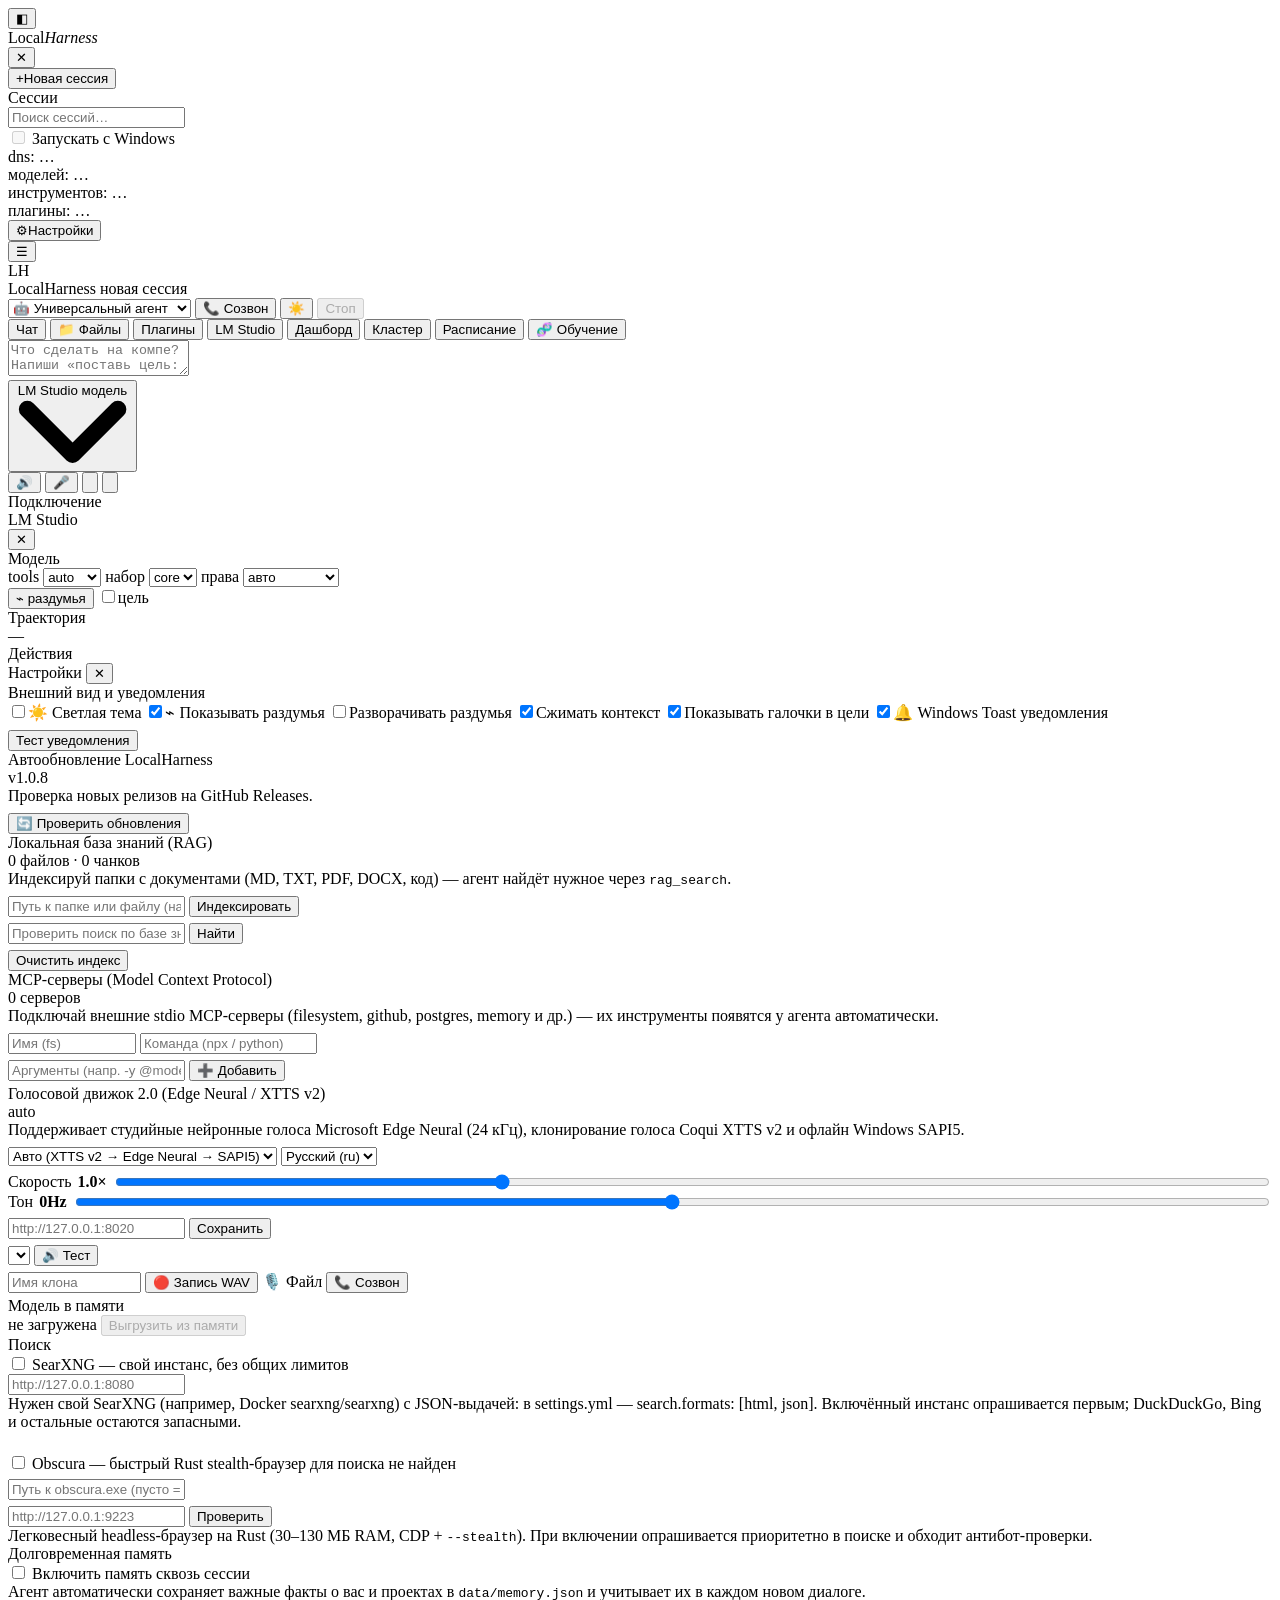
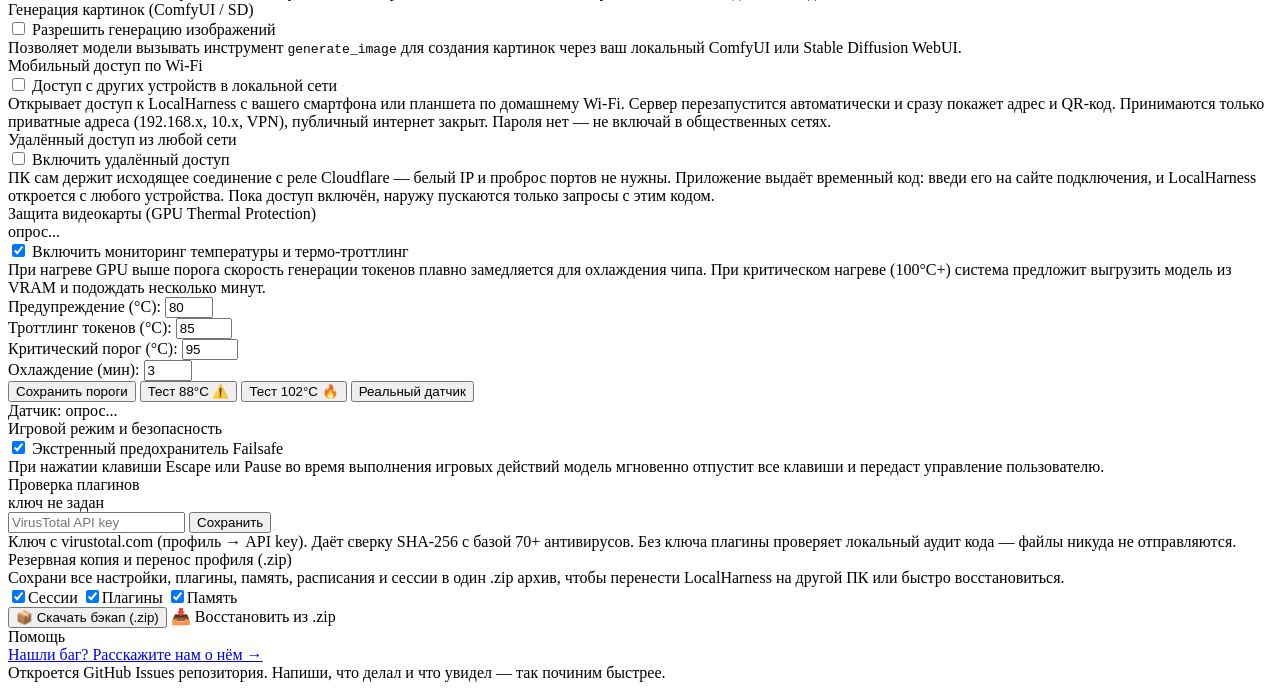
==== commit 7dd4dee7: "release(v1.0.8-beta.1): IDE File Explorer & mobile /files.html, Training 3.2 dataset cleaner & llama" ====
--- a/harness/webui/index.html
+++ b/harness/webui/index.html
@@ -104,6 +104,7 @@
 
     <nav class="views" id="views">
       <button class="view-tab active" id="tabChat" data-view="chat">Чат</button>
+      <button class="view-tab" id="tabFiles" data-view="files">📁 Файлы</button>
       <button class="view-tab" id="tabPlugins" data-view="plugins">Плагины</button>
       <button class="view-tab" id="tabLM" data-view="lm">LM Studio</button>
       <button class="view-tab" id="tabDashboard" data-view="dashboard">Дашборд</button>
@@ -907,13 +908,58 @@
               <option value="Q2_K">Q2_K</option>
             </select>
             <button id="trainQuantBtn" class="primary small-btn" type="button">⚙️ Квантовать</button>
+            <button id="trainBenchGgufBtn" class="ghost small-btn" type="button" title="Замерить реальную скорость генерации tok/s через llama-bench">⚡ Замер tok/s</button>
           </div>
           <div id="trainQuantStatus" class="page-sub" style="margin-top:6px;"></div>
         </div>
       </div>
     </section>
 
+    <section id="viewFiles" class="pageview" hidden>
+      <div class="page-inner files-page">
+        <div class="page-head">
+          <div class="page-head-text">
+            <div class="page-title">📁 Встроенный IDE Редактор</div>
+            <div class="page-sub" id="filesRootLabel">рабочая папка: …</div>
+          </div>
+          <span class="grow"></span>
+          <div class="page-head-tools">
+            <span class="sec-chip" id="filesPairChip" title="Код доступа для мобильного редактора /files.html по Wi-Fi">📱 Wi-Fi: выкл</span>
+            <button id="filesRotateCodeBtn" class="ghost small-btn" type="button" title="Сгенерировать новый одноразовый код сопряжения" hidden>🔄 Новый код</button>
+            <a id="filesOpenMobileLink" class="ghost small-btn" href="/files" target="_blank" rel="noopener">↗ Мобильный вид</a>
+            <button id="filesRefreshBtn" class="ghost small-btn" type="button">Обновить</button>
+          </div>
+        </div>
+
+        <div class="ide-split">
+          <div class="ide-tree-box">
+            <div class="urlrow" style="margin-top:0;">
+              <input type="text" id="filesSearchInput" class="field grow" placeholder="Поиск файла…">
+              <button id="filesNewFileBtn" class="ghost small-btn" type="button" title="Создать файл">+📄</button>
+              <button id="filesNewDirBtn" class="ghost small-btn" type="button" title="Создать папку">+📁</button>
+            </div>
+            <div class="ide-crumbs" id="filesCrumbs">/</div>
+            <div class="ide-list" id="filesList"></div>
+          </div>
+
+          <div class="ide-editor-box">
+            <div class="ide-editor-head">
+              <span class="monospace" id="filesCurrentPath">Выберите файл слева для редактирования</span>
+              <span class="grow"></span>
+              <span class="page-sub" id="filesMetaInfo"></span>
+              <button id="filesAskAiBtn" class="ghost small-btn" type="button" disabled title="Отправить содержимое файла в чат агенту">🤖 В чат</button>
+              <button id="filesIndexRagBtn" class="ghost small-btn" type="button" disabled title="Проиндексировать текущий файл в локальную базу знаний RAG">📚 В RAG</button>
+              <button id="filesDeleteBtn" class="ghost small-btn danger-text" type="button" disabled title="Удалить открытый файл">🗑️</button>
+              <button id="filesSaveBtn" class="primary small-btn" type="button" disabled>💾 Сохранить (Ctrl+S)</button>
+            </div>
+            <textarea id="filesEditorArea" class="ide-textarea" spellcheck="false" placeholder="Откройте любой текстовый файл проекта слева или создайте новый (+📄)…" disabled></textarea>
+          </div>
+        </div>
+      </div>
+    </section>
+
     <footer class="composer">
+      <div id="slashMenu" class="slash-menu" hidden></div>
       <div class="band warn-band" id="approveBand" hidden></div>
       <div class="band goal-band" id="goalBand" hidden>
         <span class="goal-state" id="goalState">цель: не активна</span>
@@ -1420,6 +1466,7 @@
         <div class="call-orb-core" id="callOrbCore">🎙️</div>
       </div>
       <div class="call-state-label" id="callStateLabel">Готов к разговору</div>
+      <div class="call-live-interim" id="callLiveInterim" hidden></div>
       <div class="call-tool-pill" id="callToolPill" hidden></div>
     </div>
     <div class="call-settings-bar">
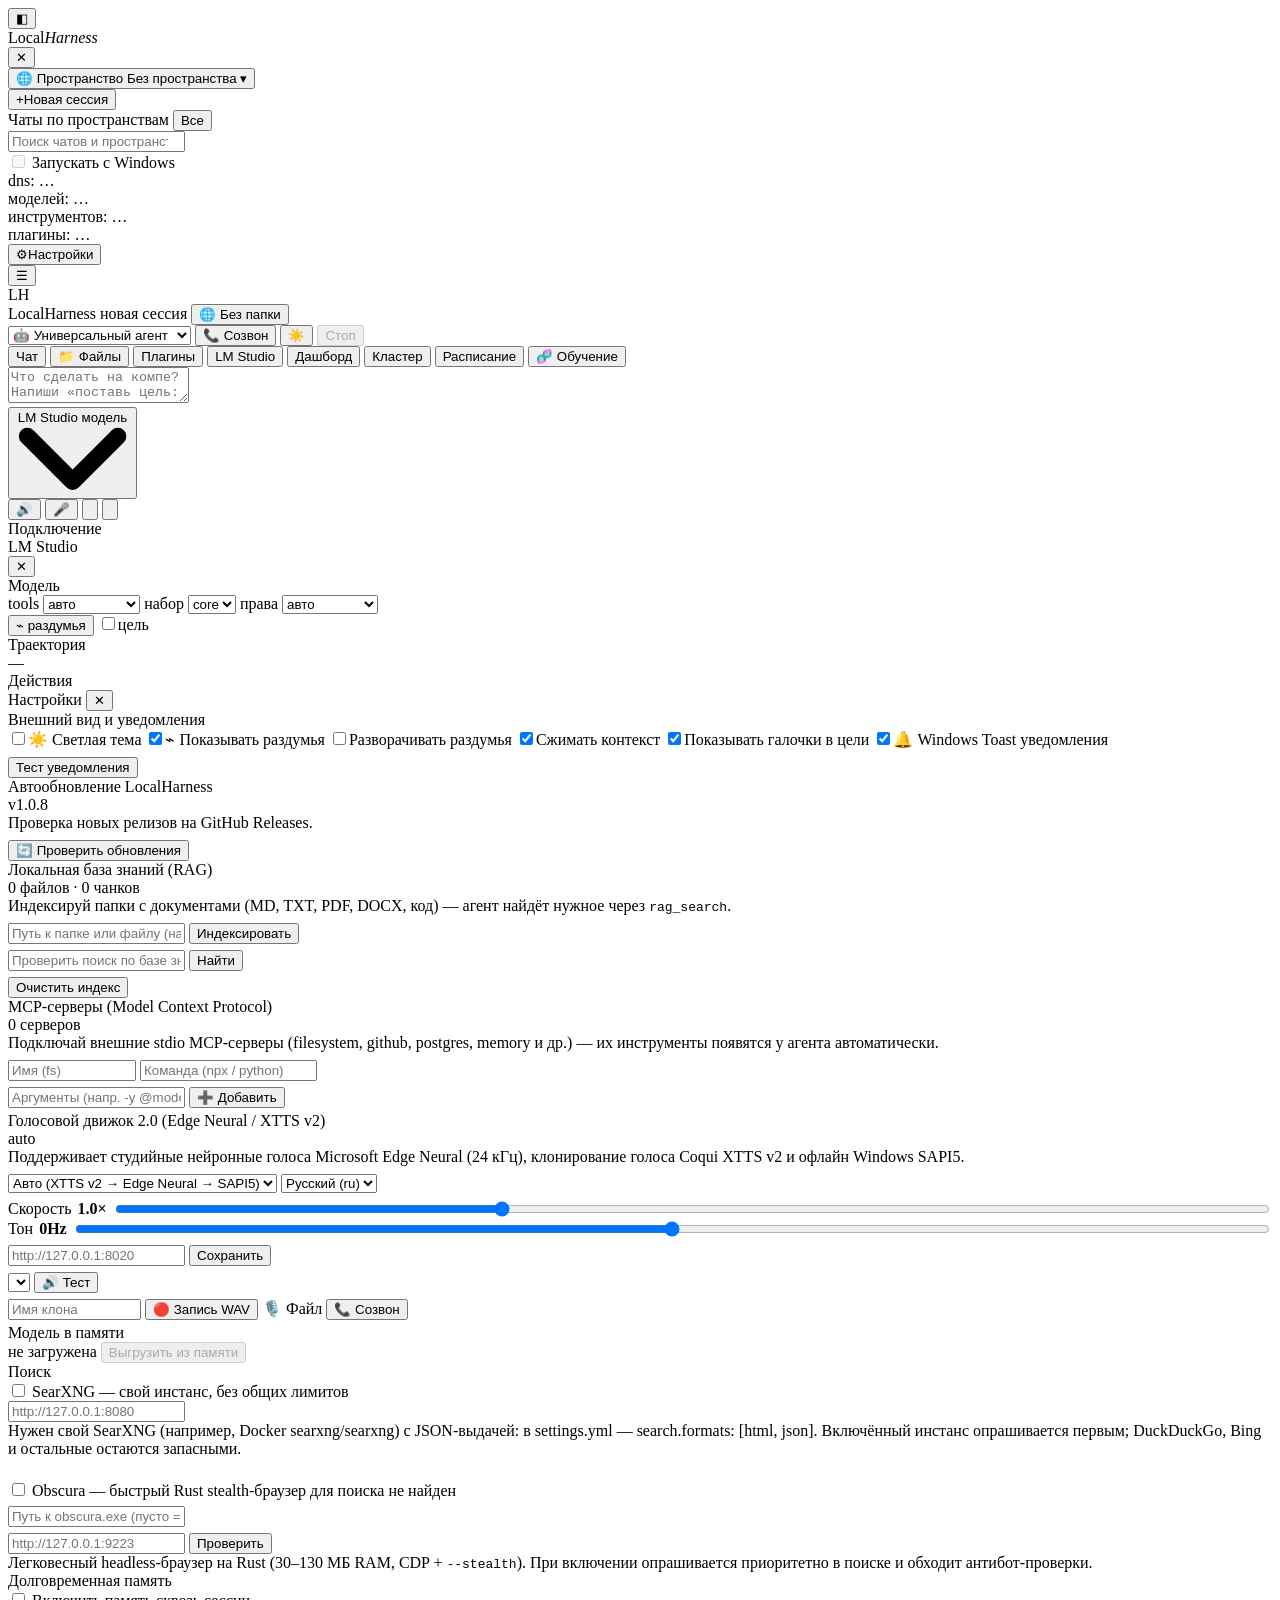
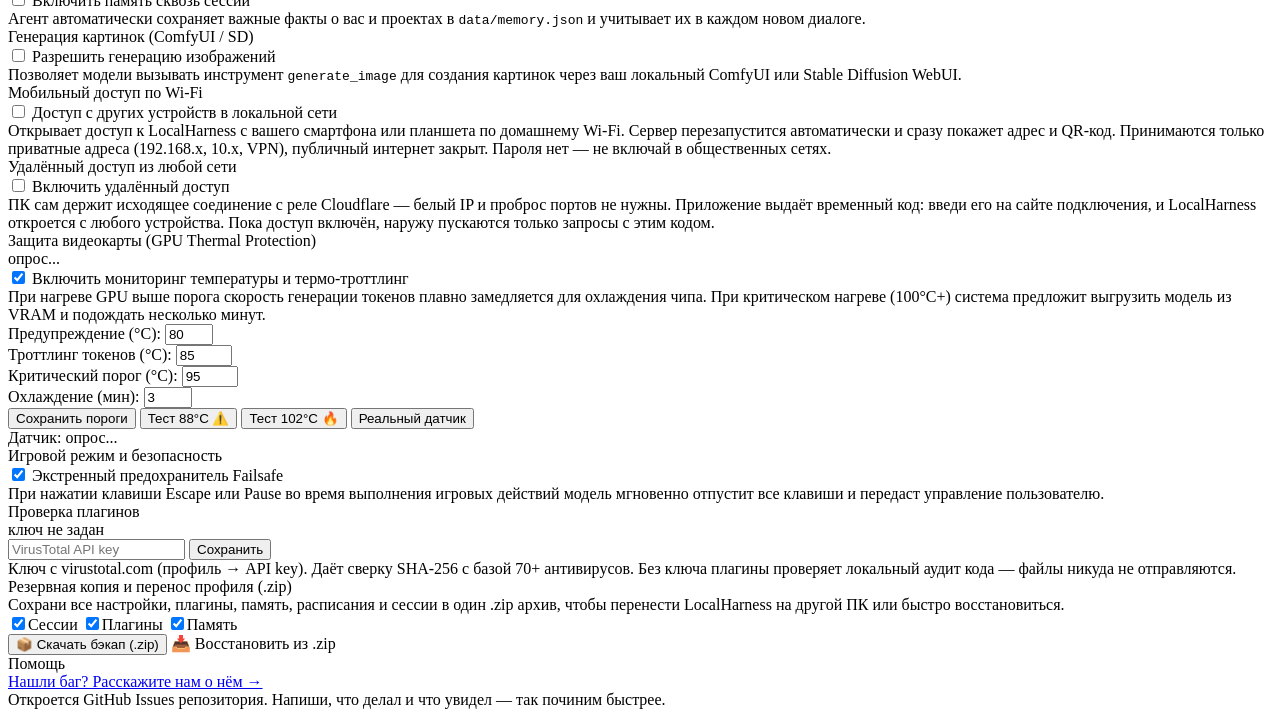
==== commit 5fcae393: "release(v1.0.8): LM Studio Vulkan & Studio Model Loader, Optional Workspaces & Chat Grouping, Goal R" ====
--- a/harness/webui/index.html
+++ b/harness/webui/index.html
@@ -44,9 +44,24 @@
       <span class="dot idle" id="provDot" title="локальный сервер моделей"></span>
       <button id="sideCloseBtn" class="icon mobile-only" type="button" title="Закрыть меню">✕</button>
     </div>
+    <div class="ws-sidebar-box" id="wsSidebarBox">
+      <button id="wsPickerBtn" class="ws-picker-btn" type="button" title="Выбрать рабочее пространство проекта или работать без привязки к папке">
+        <span class="ws-picker-ico" id="wsPickerIco">🌐</span>
+        <span class="ws-picker-text">
+          <span class="ws-picker-kicker">Пространство</span>
+          <span class="ws-picker-name" id="wsPickerName">Без пространства</span>
+        </span>
+        <span class="ws-picker-caret">▾</span>
+      </button>
+      <button id="wsClearQuickBtn" class="ws-clear-btn" type="button" title="Отключить рабочее пространство (общий режим без папки)" hidden>✕</button>
+    </div>
     <button id="newChat" class="new-session"><span class="plus">+</span><span class="text">Новая сессия</span></button>
-    <div class="side-label">Сессии</div>
-    <input id="sessionSearch" class="field session-search" type="search" placeholder="Поиск сессий…" aria-label="Поиск сессий">
+    <div class="side-sessions-head">
+      <span class="side-label">Чаты по пространствам</span>
+      <span class="grow"></span>
+      <button id="wsFilterToggleBtn" class="ws-filter-btn" type="button" title="Переключить показ: все пространства или только активное">Все</button>
+    </div>
+    <input id="sessionSearch" class="field session-search" type="search" placeholder="Поиск чатов и пространств…" aria-label="Поиск сессий">
     <div id="sessions" class="sessions"></div>
     <div class="side-foot">
       <label class="autostart-label"><input id="autostart" type="checkbox" disabled> Запускать с Windows</label>
@@ -66,6 +81,7 @@
       <div class="head-titles">
         <span class="head-kicker mobile-only">LocalHarness</span>
         <span class="head-title" id="sessionTitle">новая сессия</span>
+        <button id="headWorkspaceChip" class="head-ws-chip" type="button" title="Рабочее пространство этого чата (нажми для смены или отключения)">🌐 Без папки</button>
       </div>
       <span class="grow"></span>
       <select id="personaSelect" class="compact persona-select" title="Роль / Персона агента" aria-label="Персона агента">
@@ -356,10 +372,25 @@
             <div class="page-sub" id="lmBase">сервер: …</div>
           </div>
           <span class="grow"></span>
+          <button id="lmsOpenLoaderTopBtn" class="primary small-btn" type="button" title="Открыть окно тонкой загрузки модели как в LM Studio">⚙️ Загрузить модель…</button>
           <button id="lmsUnloadAll" class="ghost" title="Выгрузить все модели из памяти LM Studio">выгрузить всё</button>
           <button id="lmsWake" class="ghost">разбудить сервер</button>
           <button id="lmsRefresh" class="ghost">обновить</button>
         </div>
+
+        <section class="plate lms-runtime-plate" id="lmRuntimePlate">
+          <div class="plate-title-row">
+            <div>
+              <div class="plate-title">🌋 Движок ускорения LM Studio (Vulkan / CUDA / ROCm / CPU)</div>
+              <div class="page-sub" id="lmRuntimeSub">Vulkan даёт стабильное GPU-ускорение на новых видеокартах NVIDIA RTX 50xx (Blackwell), AMD Radeon и Intel Arc.</div>
+            </div>
+            <span class="grow"></span>
+            <span class="sec-chip ok" id="lmRuntimeActiveChip">опрос…</span>
+            <button id="lmInstallVulkanBtn" class="ghost small-btn" type="button" title="Скачать или обновить официальный движок llama.cpp Vulkan для LM Studio">⬇️ Скачать / Обновить Vulkan</button>
+          </div>
+          <div id="lmRuntimesList" class="lms-runtime-grid"></div>
+        </section>
+
         <div class="plug-grid two">
           <section class="plate">
             <div class="plate-title-row">
@@ -372,10 +403,35 @@
             <div class="plate-title">На диске</div>
             <div id="lmDisk" class="cardlist"></div>
             <div class="lm-options">
-              <label>Контекст LM Studio <input id="lmContext" class="small-field" type="number" min="512" max="262144" step="512" title="512–262144 токенов; не больше реального контекста модели"></label>
+              <label>Окно контекста (токенов) <input id="lmContext" class="small-field" type="number" min="512" max="262144" step="1" title="512–262144 токенов; любое число до максимума модели"></label>
+              <label>GPU Offload
+                <select id="lmGpuQuick" class="compact" title="Выгрузка слоёв модели в видеопамять">
+                  <option value="max">Max (100% GPU)</option>
+                  <option value="0.75">75% GPU</option>
+                  <option value="0.5">50% GPU</option>
+                  <option value="0.25">25% GPU</option>
+                  <option value="off">Off (только CPU)</option>
+                </select>
+              </label>
+              <label>KV-кэш
+                <select id="lmKvQuick" class="compact" title="Квантование K/V кэша контекста">
+                  <option value="f16">FP16</option>
+                  <option value="q8_0">Q8_0 (-45% VRAM)</option>
+                  <option value="q4_0">Q4_0 (-70% VRAM)</option>
+                </select>
+              </label>
               <label>TTL, сек <input id="lmTtl" class="small-field" type="number" min="0" step="60" placeholder="0 = выкл."></label>
             </div>
-            <div class="page-sub">Контекст: 512–262144 токенов, кратно 512. Больше реального контекста модели выставлять нельзя — LM Studio откажет или загрузит модель не влезающей в память.</div>
+            <div class="lms-ctx-chips" id="lmPageCtxChips">
+              <span class="page-sub" style="margin-right:4px;">Быстрый контекст:</span>
+              <button type="button" class="ctx-preset-pill" data-ctx="4096">4K</button>
+              <button type="button" class="ctx-preset-pill" data-ctx="8192">8K</button>
+              <button type="button" class="ctx-preset-pill" data-ctx="16384">16K</button>
+              <button type="button" class="ctx-preset-pill" data-ctx="32768">32K</button>
+              <button type="button" class="ctx-preset-pill" data-ctx="65536">64K</button>
+              <button type="button" class="ctx-preset-pill" data-ctx="131072">128K</button>
+            </div>
+            <div class="page-sub">Нажми «⚙️ Загрузить…» на любой карточке модели для выбора точного ползунка контекста, GPU Offload, Flash Attention и расчёта памяти как в LM Studio.</div>
             <div class="urlrow">
               <input type="text" id="lmQuery" class="field grow" placeholder="Поиск и скачивание GGUF модели (напр. qwen2.5-7b-instruct)">
               <button id="lmDownload" class="primary">Скачать</button>
@@ -1004,14 +1060,32 @@
           <button id="modelMenuClose" class="icon" type="button" title="Закрыть">✕</button>
         </div>
         <div class="mm-providers" id="mmProviders" role="tablist" aria-label="Провайдер"></div>
+        <div class="mm-lms-bar" id="mmLmsBar" hidden>
+          <div class="mm-lms-row">
+            <span class="mm-lms-engine" id="mmLmsEngineChip" title="Активный движок LM Studio">🌋 Vulkan</span>
+            <span class="grow"></span>
+            <label class="mm-lms-ctx-lbl" title="Окно контекста модели">Контекст:
+              <select id="mmQuickCtx" class="compact mm-ctx-select">
+                <option value="2048">2K (2 048)</option>
+                <option value="4096">4K (4 096)</option>
+                <option value="8192">8K (8 192)</option>
+                <option value="16384">16K (16 384)</option>
+                <option value="32768">32K (32 768)</option>
+                <option value="65536">64K (65 536)</option>
+                <option value="131072">128K (131 072)</option>
+              </select>
+            </label>
+            <button id="mmOpenLoaderBtn" class="ghost small-btn mm-loader-btn" type="button" title="Открыть окно загрузки модели как в LM Studio (ползунок контекста, GPU Offload, Vulkan, KV-кэш)">⚙️ Загрузить…</button>
+          </div>
+        </div>
         <div class="mm-label">Модель</div>
         <div class="mm-models" id="mmModels"></div>
         <div class="mm-grid">
           <label class="mm-field"><span>tools</span>
-            <select id="protocol" class="compact" title="Как модель вызывает инструменты">
-              <option value="auto">auto</option>
+            <select id="protocol" class="compact" title="Режим вызова инструментов: Авто, Native API или универсальный текстовый режим для любых моделей без tool_use">
+              <option value="auto">авто</option>
               <option value="native">native</option>
-              <option value="json">json</option>
+              <option value="json">без tool_use</option>
             </select>
           </label>
           <label class="mm-field"><span>набор</span>
@@ -1512,6 +1586,181 @@
     </div>
   </div>
 </dialog>
+
+<dialog id="lmsLoadDialog" class="code-modal lms-load-modal" aria-label="Настройка и загрузка модели LM Studio">
+  <div class="modal-head">
+    <div class="modal-head-text">
+      <span class="modal-title" id="lmsLoadModalTitle">⚡ Загрузка модели в LM Studio</span>
+      <span class="modal-meta" id="lmsLoadModalMeta">Настройка окна контекста, GPU Offload и движка Vulkan</span>
+    </div>
+    <span class="grow"></span>
+    <button id="lmsLoadCloseBtn" class="icon" type="button" title="Закрыть">✕</button>
+  </div>
+  <div class="modal-body lms-load-body">
+    <div class="lms-load-row two-col">
+      <div class="field-group">
+        <label class="field-label" for="lmsLoadModelSelect">Модель на диске:</label>
+        <select id="lmsLoadModelSelect" class="field"></select>
+      </div>
+      <div class="field-group">
+        <label class="field-label" for="lmsLoadRuntimeSelect">Движок ускорения (Runtime):</label>
+        <select id="lmsLoadRuntimeSelect" class="field"></select>
+      </div>
+    </div>
+
+    <div class="lms-slider-card">
+      <div class="lms-slider-head">
+        <span class="lms-slider-title">Длина контекста (Context Length)</span>
+        <div class="lms-slider-right">
+          <input type="number" id="lmsLoadCtxInput" class="field small-field lms-num-input" min="512" max="262144" step="1" value="16384">
+          <span class="lms-slider-max" id="lmsLoadCtxMaxLabel">/ 32 768 ток.</span>
+        </div>
+      </div>
+      <input type="range" id="lmsLoadCtxRange" class="lms-range" min="512" max="32768" step="256" value="16384">
+      <div class="lms-ctx-chips" id="lmsLoadCtxPresets">
+        <button type="button" class="ctx-preset-pill" data-ctx="2048">2K</button>
+        <button type="button" class="ctx-preset-pill" data-ctx="4096">4K</button>
+        <button type="button" class="ctx-preset-pill" data-ctx="8192">8K</button>
+        <button type="button" class="ctx-preset-pill" data-ctx="16384">16K</button>
+        <button type="button" class="ctx-preset-pill" data-ctx="32768">32K</button>
+        <button type="button" class="ctx-preset-pill" data-ctx="65536">64K</button>
+        <button type="button" class="ctx-preset-pill" data-ctx="131072">128K</button>
+        <button type="button" class="ctx-preset-pill" data-ctx="max">Max</button>
+      </div>
+    </div>
+
+    <div class="lms-slider-card">
+      <div class="lms-slider-head">
+        <span class="lms-slider-title">Выгрузка слоёв на видеокарту (GPU Offload)</span>
+        <span class="lms-gpu-badge" id="lmsLoadGpuLabel">Max (100% слоёв в VRAM)</span>
+      </div>
+      <input type="range" id="lmsLoadGpuRange" class="lms-range" min="0" max="100" step="5" value="100">
+      <div class="lms-ctx-chips" id="lmsLoadGpuPresets">
+        <button type="button" class="ctx-preset-pill" data-gpu="0">Off (только CPU)</button>
+        <button type="button" class="ctx-preset-pill" data-gpu="25">25%</button>
+        <button type="button" class="ctx-preset-pill" data-gpu="50">50%</button>
+        <button type="button" class="ctx-preset-pill" data-gpu="75">75%</button>
+        <button type="button" class="ctx-preset-pill active" data-gpu="100">Max (100% GPU)</button>
+      </div>
+    </div>
+
+    <div class="lms-adv-grid">
+      <div class="field-group">
+        <label class="field-label" for="lmsLoadKvSelect">Квантование KV-кэша:</label>
+        <select id="lmsLoadKvSelect" class="field compact">
+          <option value="f16">FP16 (стандарт)</option>
+          <option value="q8_0">Q8_0 (-45% памяти KV)</option>
+          <option value="q4_0">Q4_0 (-70% памяти KV)</option>
+        </select>
+      </div>
+      <div class="field-group">
+        <label class="field-label" for="lmsLoadParallelInput">Параллельные слоты (--parallel):</label>
+        <input type="number" id="lmsLoadParallelInput" class="field compact" min="1" max="16" step="1" value="1">
+      </div>
+      <div class="field-group">
+        <label class="field-label" for="lmsLoadTtlInput">Автовыгрузка TTL (сек, 0 = выкл):</label>
+        <input type="number" id="lmsLoadTtlInput" class="field compact" min="0" step="60" value="0">
+      </div>
+    </div>
+
+    <div class="lms-check-row">
+      <label class="check-pill">
+        <input type="checkbox" id="lmsLoadFlashCheck" checked>
+        <span>⚡ Flash Attention (ускоряет длинный контекст и снижает расход VRAM)</span>
+      </label>
+      <label class="check-pill">
+        <input type="checkbox" id="lmsLoadSyncChatCheck" checked>
+        <span>💬 Сделать активной моделью чата и синхронизировать лимит контекста</span>
+      </label>
+    </div>
+
+    <div class="lms-est-panel" id="lmsLoadEstPanel">
+      <div class="lms-est-top">
+        <span class="lms-est-verdict" id="lmsLoadEstVerdict">Оценка памяти…</span>
+        <span class="grow"></span>
+        <button type="button" id="lmsLoadPreciseBtn" class="ghost small-btn" title="Запросить точный расчёт памяти напрямую у движка lms (--estimate-only)">🔍 Точный расчёт LM Studio</button>
+      </div>
+      <div class="lms-est-bar-bg">
+        <div class="lms-est-bar-fill" id="lmsLoadEstBar" style="width: 35%;"></div>
+      </div>
+      <div class="lms-est-stats" id="lmsLoadEstStats">VRAM: — · Всего памяти: — · Скорость: —</div>
+    </div>
+
+    <pre id="lmsLoadLiveLog" class="joblog" hidden></pre>
+  </div>
+  <div class="modal-foot">
+    <button type="button" id="lmsLoadCancelBtn" class="ghost">Отмена</button>
+    <span class="grow"></span>
+    <button type="button" id="lmsLoadSubmitBtn" class="primary">🚀 Загрузить модель в память</button>
+  </div>
+</dialog>
+
+<dialog id="reviewChangesDialog" class="code-modal review-changes-modal" aria-label="Обзор изменений и итогов цели">
+  <div class="modal-head">
+    <div class="modal-head-text">
+      <span class="modal-title" id="reviewModalTitle">📄 Обзор изменений (Review)</span>
+      <span class="modal-meta" id="reviewModalMeta">Изменённые файлы и итог выполнения</span>
+    </div>
+    <span class="grow"></span>
+    <span class="review-stat-chip" id="reviewModalStatChip"></span>
+    <button id="reviewModalCloseBtn" class="icon" type="button" title="Закрыть">✕</button>
+  </div>
+  <div class="modal-body review-modal-body">
+    <div id="reviewGoalSummaryBox" class="review-goal-box" hidden></div>
+    <div id="reviewFilesLayout" class="review-files-layout">
+      <div class="review-file-list" id="reviewFileList"></div>
+      <div class="review-diff-pane">
+        <div class="review-diff-head">
+          <span class="review-diff-fname" id="reviewDiffFname">Выберите файл</span>
+          <span class="grow"></span>
+          <button type="button" id="reviewOpenInIdeBtn" class="ghost small-btn" hidden>📁 Открыть во вкладке «Файлы»</button>
+        </div>
+        <div class="review-diff-code" id="reviewDiffCode"></div>
+      </div>
+    </div>
+  </div>
+</dialog>
+
+<dialog id="workspaceDialog" class="code-modal ws-modal" aria-label="Выбор рабочего пространства">
+  <div class="modal-head">
+    <div class="modal-head-text">
+      <span class="modal-title" id="wsModalTitle">📁 Рабочие пространства</span>
+      <span class="modal-meta" id="wsModalMeta">Выбор папки проекта по желанию — чаты группируются по пространствам</span>
+    </div>
+    <span class="grow"></span>
+    <button id="wsModalCloseBtn" class="icon" type="button" title="Закрыть">✕</button>
+  </div>
+  <div class="modal-body ws-modal-body">
+    <button id="wsChooseNoneBtn" class="ws-none-card" type="button">
+      <span class="ws-none-ico">🌐</span>
+      <div class="ws-none-info">
+        <div class="ws-none-title">Без рабочего пространства (по желанию)</div>
+        <div class="ws-none-sub">Свободный режим для любых вопросов и задач на ПК без привязки к папке проекта</div>
+      </div>
+      <span class="ws-none-badge" id="wsNoneActiveBadge">Выбрать</span>
+    </button>
+
+    <div class="ws-section-label">Сохранённые рабочие пространства</div>
+    <div id="wsSavedList" class="ws-saved-list"></div>
+
+    <div class="ws-add-card">
+      <div class="ws-section-label">Открыть или добавить папку проекта</div>
+      <div class="urlrow">
+        <input type="text" id="wsPathInput" class="field grow" placeholder="C:\Projects\MyApp — путь к папке на диске">
+        <button type="button" id="wsBrowseBtn" class="ghost" title="Выбрать папку через стандартное окно Windows">📂 Обзор…</button>
+      </div>
+      <div class="ws-add-meta-row">
+        <input type="text" id="wsNameInput" class="field grow" placeholder="Название пространства (необязательно, по умолчанию имя папки)">
+        <label class="check-pill">
+          <input type="checkbox" id="wsCreateDirCheck">
+          <span>Создать папку, если нет</span>
+        </label>
+        <button type="button" id="wsAddSelectBtn" class="primary">➕ Выбрать пространство</button>
+      </div>
+    </div>
+  </div>
+</dialog>
+
 <script src="/app.js"></script>
 </body>
 </html>
